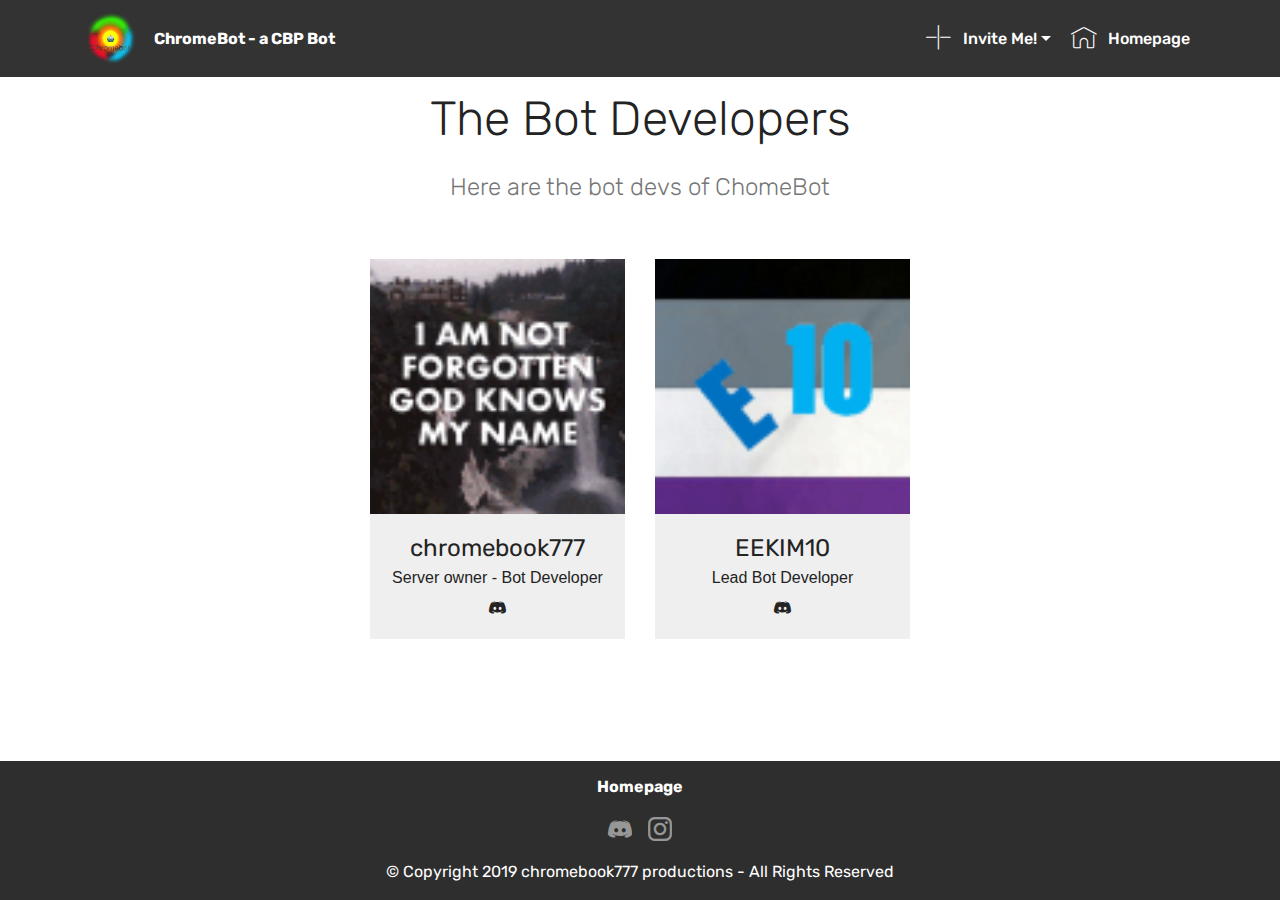
==== credit.html @ 37ec5d0e "create github pages" ====
<!DOCTYPE html>
<html  >
<head>
  <!-- Site made with Mobirise Website Builder v4.10.7, https://mobirise.com -->
  <meta charset="UTF-8">
  <meta http-equiv="X-UA-Compatible" content="IE=edge">
  <meta name="generator" content="Mobirise v4.10.7, mobirise.com">
  <meta name="viewport" content="width=device-width, initial-scale=1, minimum-scale=1">
  <link rel="shortcut icon" href="assets/images/51716556-88x88.png" type="image/x-icon">
  <meta name="description" content="">
  
  <title>ChromeBot - Credit</title>
  <link rel="stylesheet" href="assets/web/assets/mobirise-icons/mobirise-icons.css">
  <link rel="stylesheet" href="assets/tether/tether.min.css">
  <link rel="stylesheet" href="assets/bootstrap/css/bootstrap.min.css">
  <link rel="stylesheet" href="assets/bootstrap/css/bootstrap-grid.min.css">
  <link rel="stylesheet" href="assets/bootstrap/css/bootstrap-reboot.min.css">
  <link rel="stylesheet" href="assets/dropdown/css/style.css">
  <link rel="stylesheet" href="assets/socicon/css/styles.css">
  <link rel="stylesheet" href="assets/theme/css/style.css">
  <link rel="stylesheet" href="assets/mobirise/css/mbr-additional.css" type="text/css">
  
  
  
</head>
<body>
  <section class="menu cid-rBH4GKZW5c" once="menu" id="menu1-5">

    

    <nav class="navbar navbar-expand beta-menu navbar-dropdown align-items-center navbar-fixed-top navbar-toggleable-sm">
        <button class="navbar-toggler navbar-toggler-right" type="button" data-toggle="collapse" data-target="#navbarSupportedContent" aria-controls="navbarSupportedContent" aria-expanded="false" aria-label="Toggle navigation">
            <div class="hamburger">
                <span></span>
                <span></span>
                <span></span>
                <span></span>
            </div>
        </button>
        <div class="menu-logo">
            <div class="navbar-brand">
                <span class="navbar-logo">
                    <a href="https://mobirise.co">
                         <img src="assets/images/51716556-88x88.png" alt="Mobirise" title="" style="height: 3.8rem;">
                    </a>
                </span>
                <span class="navbar-caption-wrap"><a class="navbar-caption text-white display-4" href="https://discordapp.com/invite/77NM8VQ">ChromeBot - a CBP Bot</a></span>
            </div>
        </div>
        <div class="collapse navbar-collapse" id="navbarSupportedContent">
            <ul class="navbar-nav nav-dropdown nav-right" data-app-modern-menu="true"><li class="nav-item dropdown"><a class="nav-link link text-primary dropdown-toggle display-4" href="http://discord.gg/77NM8VQ" aria-expanded="false" data-toggle="dropdown-submenu" target="_blank"><span class="mbri-plus mbr-iconfont mbr-iconfont-btn"></span>
                        
                        Invite Me!</a><div class="dropdown-menu"><a class="text-primary dropdown-item display-4" href="https://discordapp.com/oauth2/authorize?client_id=499262934715727872&scope=bot&permissions=0" aria-expanded="false" target="_blank"><span class="mbri-cloud mbr-iconfont mbr-iconfont-btn"></span>No Permissions</a><a class="text-primary dropdown-item display-4" href="https://discordapp.com/oauth2/authorize?client_id=499262934715727872&scope=bot&permissions=355425" aria-expanded="false" target="_blank"><span class="mbri-sun mbr-iconfont mbr-iconfont-btn"></span>Minimum Permissions</a><a class="text-primary dropdown-item display-4" href="https://discordapp.com/oauth2/authorize?client_id=499262934715727872&scope=bot&permissions=268791015" aria-expanded="false" target="_blank"><span class="mbri-sun2 mbr-iconfont mbr-iconfont-btn"></span>Recommended Permissions</a><a class="text-primary dropdown-item display-4" href="https://discordapp.com/oauth2/authorize?client_id=499262934715727872&scope=bot&permissions=8" aria-expanded="false" target="_blank"><span class="mbri-speed mbr-iconfont mbr-iconfont-btn"></span>All Permissions</a></div></li><li class="nav-item">
                    <a class="nav-link link text-primary display-4" href="https://chromebot.cf"><span class="mbri-home mbr-iconfont mbr-iconfont-btn"></span>
                        
                        Homepage<br></a>
                </li></ul>
            
        </div>
    </nav>
</section>

<section class="engine"><a href="https://mobirise.info/n">simple website templates</a></section><section class="team1 cid-rBHfVRsNCw" id="team1-7">
    
    
    
    <div class="container align-center">
        <h2 class="pb-3 mbr-fonts-style mbr-section-title display-2">The Bot Developers</h2>
        <h3 class="pb-5 mbr-section-subtitle mbr-fonts-style mbr-light display-5">Here are the bot devs of ChomeBot</h3>
        <div class="row media-row">
            
        <div class="team-item col-lg-3 col-md-6">
                <div class="item-image">
                    <img src="assets/images/a-da2fd504b229898c558dd740b1938912.gif" alt="" title="">
                </div>
                <div class="item-caption py-3">
                    <div class="item-name px-2">
                        <p class="mbr-fonts-style display-5">
                           chromebook777</p>
                    </div>
                    <div class="item-role px-2">
                        <p>Server owner - Bot Developer</p>
                    </div>
                    <div class="item-social pt-2">
                        <a href="https://discordapp.com/invite/77NM8VQ" target="_blank">
                            <span class="p-1 mbr-iconfont mbr-iconfont-social socicon-discord socicon"></span>
                        </a>
                        <a href="https://www.facebook.com/pages/Mobirise/1616226671953247" target="_blank">
                            
                        </a>
                        <a href="https://plus.google.com/u/0/+Mobirise" target="_blank">
                            
                        </a>
                        <a href="https://www.linkedin.com/in/mobirise" target="_blank">
                            
                        </a>
                        <a href="https://www.instagram.com/mobirise/" target="_blank">
                            
                        </a>
                        <a href="https://www.youtube.com/channel/UCt_tncVAetpK5JeM8L-8jyw" target="_blank">    
                            
                        </a>
                    </div>
                </div>
            </div><div class="team-item col-lg-3 col-md-6">
                <div class="item-image">
                    <img src="assets/images/4fb97dc0fd330fc0ad392ad837e0ea1c-89x89.png" alt="" title="">
                </div>
                <div class="item-caption py-3">
                    <div class="item-name px-2">
                        <p class="mbr-fonts-style display-5">
                           EEKIM10</p>
                    </div>
                    <div class="item-role px-2">
                        <p>Lead Bot Developer</p>
                    </div>
                    <div class="item-social pt-2">
                        <a href="https://twitter.com/mobirise" target="_blank">
                            <span class="p-1 mbr-iconfont mbr-iconfont-social socicon-discord socicon"></span>
                        </a>
                        <a href="https://www.facebook.com/pages/Mobirise/1616226671953247" target="_blank">
                            
                        </a>
                        <a href="https://plus.google.com/u/0/+Mobirise" target="_blank">
                            
                        </a>
                        <a href="https://www.linkedin.com/in/mobirise" target="_blank">
                            
                        </a>
                        <a href="https://www.instagram.com/mobirise/" target="_blank">
                            
                        </a>
                        <a href="https://www.youtube.com/channel/UCt_tncVAetpK5JeM8L-8jyw" target="_blank">    
                            
                        </a>
                    </div>
                </div>
            </div></div>    
    </div>
</section>

<section once="footers" class="cid-rBHfzXSukX mbr-reveal" id="footer7-6">

    

    

    <div class="container">
        <div class="media-container-row align-center mbr-white">
            <div class="row row-links">
                <ul class="foot-menu">
                    
                    
                    
                    
                    
                <li class="foot-menu-item mbr-fonts-style display-7"><strong>Homepage</strong><strong><br></strong></li></ul>
            </div>
            <div class="row social-row">
                <div class="social-list align-right pb-2">
                    
                    
                    
                    
                    
                    
                <div class="soc-item">
                        <a href="https://twitter.com/mobirise" target="_blank">
                            <span class="mbr-iconfont mbr-iconfont-social socicon-discord socicon"></span>
                        </a>
                    </div><div class="soc-item">
                        <a href="https://twitter.com/mobirise" target="_blank">
                            <span class="mbr-iconfont mbr-iconfont-social socicon-instagram socicon"></span>
                        </a>
                    </div></div>
            </div>
            <div class="row row-copirayt">
                <p class="mbr-text mb-0 mbr-fonts-style mbr-white align-center display-7">
                    © Copyright 2019 chromebook777 productions - All Rights Reserved
                </p>
            </div>
        </div>
    </div>
</section>


  <script src="assets/web/assets/jquery/jquery.min.js"></script>
  <script src="assets/popper/popper.min.js"></script>
  <script src="assets/tether/tether.min.js"></script>
  <script src="assets/bootstrap/js/bootstrap.min.js"></script>
  <script src="assets/smoothscroll/smooth-scroll.js"></script>
  <script src="assets/dropdown/js/nav-dropdown.js"></script>
  <script src="assets/dropdown/js/navbar-dropdown.js"></script>
  <script src="assets/touchswipe/jquery.touch-swipe.min.js"></script>
  <script src="assets/theme/js/script.js"></script>
  
  
</body>
</html>
---- assets/web/assets/mobirise-icons/mobirise-icons.css ----
@font-face {
  font-family: 'MobiriseIcons';
  src:  url('mobirise-icons.eot?spat4u');
  src:  url('mobirise-icons.eot?spat4u#iefix') format('embedded-opentype'),
    url('mobirise-icons.ttf?spat4u') format('truetype'),
    url('mobirise-icons.woff?spat4u') format('woff'),
    url('mobirise-icons.svg?spat4u#MobiriseIcons') format('svg');
  font-weight: normal;
  font-style: normal;
}

[class^="mbri-"], [class*=" mbri-"] {
  /* use !important to prevent issues with browser extensions that change fonts */
  font-family: MobiriseIcons !important;
  speak: none;
  font-style: normal;
  font-weight: normal;
  font-variant: normal;
  text-transform: none;
  line-height: 1;

  /* Better Font Rendering =========== */
  -webkit-font-smoothing: antialiased;
  -moz-osx-font-smoothing: grayscale;
}

.mbri-add-submenu:before {
  content: "\e900";
}
.mbri-alert:before {
  content: "\e901";
}
.mbri-align-center:before {
  content: "\e902";
}
.mbri-align-justify:before {
  content: "\e903";
}
.mbri-align-left:before {
  content: "\e904";
}
.mbri-align-right:before {
  content: "\e905";
}
.mbri-android:before {
  content: "\e906";
}
.mbri-apple:before {
  content: "\e907";
}
.mbri-arrow-down:before {
  content: "\e908";
}
.mbri-arrow-next:before {
  content: "\e909";
}
.mbri-arrow-prev:before {
  content: "\e90a";
}
.mbri-arrow-up:before {
  content: "\e90b";
}
.mbri-bold:before {
  content: "\e90c";
}
.mbri-bookmark:before {
  content: "\e90d";
}
.mbri-bootstrap:before {
  content: "\e90e";
}
.mbri-briefcase:before {
  content: "\e90f";
}
.mbri-browse:before {
  content: "\e910";
}
.mbri-bulleted-list:before {
  content: "\e911";
}
.mbri-calendar:before {
  content: "\e912";
}
.mbri-camera:before {
  content: "\e913";
}
.mbri-cart-add:before {
  content: "\e914";
}
.mbri-cart-full:before {
  content: "\e915";
}
.mbri-cash:before {
  content: "\e916";
}
.mbri-change-style:before {
  content: "\e917";
}
.mbri-chat:before {
  content: "\e918";
}
.mbri-clock:before {
  content: "\e919";
}
.mbri-close:before {
  content: "\e91a";
}
.mbri-cloud:before {
  content: "\e91b";
}
.mbri-code:before {
  content: "\e91c";
}
.mbri-contact-form:before {
  content: "\e91d";
}
.mbri-credit-card:before {
  content: "\e91e";
}
.mbri-cursor-click:before {
  content: "\e91f";
}
.mbri-cust-feedback:before {
  content: "\e920";
}
.mbri-database:before {
  content: "\e921";
}
.mbri-delivery:before {
  content: "\e922";
}
.mbri-desktop:before {
  content: "\e923";
}
.mbri-devices:before {
  content: "\e924";
}
.mbri-down:before {
  content: "\e925";
}
.mbri-download:before {
  content: "\e989";
}
.mbri-drag-n-drop:before {
  content: "\e927";
}
.mbri-drag-n-drop2:before {
  content: "\e928";
}
.mbri-edit:before {
  content: "\e929";
}
.mbri-edit2:before {
  content: "\e92a";
}
.mbri-error:before {
  content: "\e92b";
}
.mbri-extension:before {
  content: "\e92c";
}
.mbri-features:before {
  content: "\e92d";
}
.mbri-file:before {
  content: "\e92e";
}
.mbri-flag:before {
  content: "\e92f";
}
.mbri-folder:before {
  content: "\e930";
}
.mbri-gift:before {
  content: "\e931";
}
.mbri-github:before {
  content: "\e932";
}
.mbri-globe:before {
  content: "\e933";
}
.mbri-globe-2:before {
  content: "\e934";
}
.mbri-growing-chart:before {
  content: "\e935";
}
.mbri-hearth:before {
  content: "\e936";
}
.mbri-help:before {
  content: "\e937";
}
.mbri-home:before {
  content: "\e938";
}
.mbri-hot-cup:before {
  content: "\e939";
}
.mbri-idea:before {
  content: "\e93a";
}
.mbri-image-gallery:before {
  content: "\e93b";
}
.mbri-image-slider:before {
  content: "\e93c";
}
.mbri-info:before {
  content: "\e93d";
}
.mbri-italic:before {
  content: "\e93e";
}
.mbri-key:before {
  content: "\e93f";
}
.mbri-laptop:before {
  content: "\e940";
}
.mbri-layers:before {
  content: "\e941";
}
.mbri-left-right:before {
  content: "\e942";
}
.mbri-left:before {
  content: "\e943";
}
.mbri-letter:before {
  content: "\e944";
}
.mbri-like:before {
  content: "\e945";
}
.mbri-link:before {
  content: "\e946";
}
.mbri-lock:before {
  content: "\e947";
}
.mbri-login:before {
  content: "\e948";
}
.mbri-logout:before {
  content: "\e949";
}
.mbri-magic-stick:before {
  content: "\e94a";
}
.mbri-map-pin:before {
  content: "\e94b";
}
.mbri-menu:before {
  content: "\e94c";
}
.mbri-mobile:before {
  content: "\e94d";
}
.mbri-mobile2:before {
  content: "\e94e";
}
.mbri-mobirise:before {
  content: "\e94f";
}
.mbri-more-horizontal:before {
  content: "\e950";
}
.mbri-more-vertical:before {
  content: "\e951";
}
.mbri-music:before {
  content: "\e952";
}
.mbri-new-file:before {
  content: "\e953";
}
.mbri-numbered-list:before {
  content: "\e954";
}
.mbri-opened-folder:before {
  content: "\e955";
}
.mbri-pages:before {
  content: "\e956";
}
.mbri-paper-plane:before {
  content: "\e957";
}
.mbri-paperclip:before {
  content: "\e958";
}
.mbri-photo:before {
  content: "\e959";
}
.mbri-photos:before {
  content: "\e95a";
}
.mbri-pin:before {
  content: "\e95b";
}
.mbri-play:before {
  content: "\e95c";
}
.mbri-plus:before {
  content: "\e95d";
}
.mbri-preview:before {
  content: "\e95e";
}
.mbri-print:before {
  content: "\e95f";
}
.mbri-protect:before {
  content: "\e960";
}
.mbri-question:before {
  content: "\e961";
}
.mbri-quote-left:before {
  content: "\e962";
}
.mbri-quote-right:before {
  content: "\e963";
}
.mbri-refresh:before {
  content: "\e964";
}
.mbri-responsive:before {
  content: "\e965";
}
.mbri-right:before {
  content: "\e966";
}
.mbri-rocket:before {
  content: "\e967";
}
.mbri-sad-face:before {
  content: "\e968";
}
.mbri-sale:before {
  content: "\e969";
}
.mbri-save:before {
  content: "\e96a";
}
.mbri-search:before {
  content: "\e96b";
}
.mbri-setting:before {
  content: "\e96c";
}
.mbri-setting2:before {
  content: "\e96d";
}
.mbri-setting3:before {
  content: "\e96e";
}
.mbri-share:before {
  content: "\e96f";
}
.mbri-shopping-bag:before {
  content: "\e970";
}
.mbri-shopping-basket:before {
  content: "\e971";
}
.mbri-shopping-cart:before {
  content: "\e972";
}
.mbri-sites:before {
  content: "\e973";
}
.mbri-smile-face:before {
  content: "\e974";
}
.mbri-speed:before {
  content: "\e975";
}
.mbri-star:before {
  content: "\e976";
}
.mbri-success:before {
  content: "\e977";
}
.mbri-sun:before {
  content: "\e978";
}
.mbri-sun2:before {
  content: "\e979";
}
.mbri-tablet:before {
  content: "\e97a";
}
.mbri-tablet-vertical:before {
  content: "\e97b";
}
.mbri-target:before {
  content: "\e97c";
}
.mbri-timer:before {
  content: "\e97d";
}
.mbri-to-ftp:before {
  content: "\e97e";
}
.mbri-to-local-drive:before {
  content: "\e97f";
}
.mbri-touch-swipe:before {
  content: "\e980";
}
.mbri-touch:before {
  content: "\e981";
}
.mbri-trash:before {
  content: "\e982";
}
.mbri-underline:before {
  content: "\e983";
}
.mbri-unlink:before {
  content: "\e984";
}
.mbri-unlock:before {
  content: "\e985";
}
.mbri-up-down:before {
  content: "\e986";
}
.mbri-up:before {
  content: "\e987";
}
.mbri-update:before {
  content: "\e988";
}
.mbri-upload:before {
 content: "\e926"; 
}
.mbri-user:before {
  content: "\e98a";
}
.mbri-user2:before {
  content: "\e98b";
}
.mbri-users:before {
  content: "\e98c";
}
.mbri-video:before {
  content: "\e98d";
}
.mbri-video-play:before {
  content: "\e98e";
}
.mbri-watch:before {
  content: "\e98f";
}
.mbri-website-theme:before {
  content: "\e990";
}
.mbri-wifi:before {
  content: "\e991";
}
.mbri-windows:before {
  content: "\e992";
}
.mbri-zoom-out:before {
  content: "\e993";
}
.mbri-redo:before {
  content: "\e994";
}
.mbri-undo:before {
  content: "\e995";
}
---- assets/dropdown/css/style.css ----
.navbar-dropdown {
  left: 0;
  padding: 0;
  position: absolute;
  right: 0;
  top: 0;
  transition: all 0.45s ease;
  z-index: 1030;
  background: #282828; }
  .navbar-dropdown .navbar-logo {
    margin-right: 0.8rem;
    transition: margin 0.3s ease-in-out;
    vertical-align: middle; }
    .navbar-dropdown .navbar-logo img {
      height: 3.125rem;
      transition: all 0.3s ease-in-out; }
    .navbar-dropdown .navbar-logo.mbr-iconfont {
      font-size: 3.125rem;
      line-height: 3.125rem; }
  .navbar-dropdown .navbar-caption {
    font-weight: 700;
    white-space: normal;
    vertical-align: -4px;
    line-height: 3.125rem !important; }
    .navbar-dropdown .navbar-caption, .navbar-dropdown .navbar-caption:hover {
      color: inherit;
      text-decoration: none; }
  .navbar-dropdown .mbr-iconfont + .navbar-caption {
    vertical-align: -1px; }
  .navbar-dropdown.navbar-fixed-top {
    position: fixed; }
  .navbar-dropdown .navbar-brand span {
    vertical-align: -4px; }
  .navbar-dropdown.bg-color.transparent {
    background: none; }
  .navbar-dropdown.navbar-short .navbar-brand {
    padding: 0.625rem 0; }
    .navbar-dropdown.navbar-short .navbar-brand span {
      vertical-align: -1px; }
  .navbar-dropdown.navbar-short .navbar-caption {
    line-height: 2.375rem !important;
    vertical-align: -2px; }
  .navbar-dropdown.navbar-short .navbar-logo {
    margin-right: 0.5rem; }
    .navbar-dropdown.navbar-short .navbar-logo img {
      height: 2.375rem; }
    .navbar-dropdown.navbar-short .navbar-logo.mbr-iconfont {
      font-size: 2.375rem;
      line-height: 2.375rem; }
  .navbar-dropdown.navbar-short .mbr-table-cell {
    height: 3.625rem; }
  .navbar-dropdown .navbar-close {
    left: 0.6875rem;
    position: fixed;
    top: 0.75rem;
    z-index: 1000; }
  .navbar-dropdown .hamburger-icon {
    content: "";
    display: inline-block;
    vertical-align: middle;
    width: 16px;
    -webkit-box-shadow: 0 -6px 0 1px #282828,0 0 0 1px #282828,0 6px 0 1px #282828;
    -moz-box-shadow: 0 -6px 0 1px #282828,0 0 0 1px #282828,0 6px 0 1px #282828;
    box-shadow: 0 -6px 0 1px #282828,0 0 0 1px #282828,0 6px 0 1px #282828; }

.dropdown-menu .dropdown-toggle[data-toggle="dropdown-submenu"]::after {
  border-bottom: 0.35em solid transparent;
  border-left: 0.35em solid;
  border-right: 0;
  border-top: 0.35em solid transparent;
  margin-left: 0.3rem; }

.dropdown-menu .dropdown-item:focus {
  outline: 0; }

.nav-dropdown {
  font-size: 0.75rem;
  font-weight: 500;
  height: auto !important; }
  .nav-dropdown .nav-btn {
    padding-left: 1rem; }
  .nav-dropdown .link {
    margin: .667em 1.667em;
    font-weight: 500;
    padding: 0;
    transition: color .2s ease-in-out; }
    .nav-dropdown .link.dropdown-toggle {
      margin-right: 2.583em; }
      .nav-dropdown .link.dropdown-toggle::after {
        margin-left: .25rem;
        border-top: 0.35em solid;
        border-right: 0.35em solid transparent;
        border-left: 0.35em solid transparent;
        border-bottom: 0; }
      .nav-dropdown .link.dropdown-toggle[aria-expanded="true"] {
        margin: 0;
        padding: 0.667em 3.263em  0.667em 1.667em; }
  .nav-dropdown .link::after,
  .nav-dropdown .dropdown-item::after {
    color: inherit; }
  .nav-dropdown .btn {
    font-size: 0.75rem;
    font-weight: 700;
    letter-spacing: 0;
    margin-bottom: 0;
    padding-left: 1.25rem;
    padding-right: 1.25rem; }
  .nav-dropdown .dropdown-menu {
    border-radius: 0;
    border: 0;
    left: 0;
    margin: 0;
    padding-bottom: 1.25rem;
    padding-top: 1.25rem;
    position: relative; }
  .nav-dropdown .dropdown-submenu {
    margin-left: 0.125rem;
    top: 0; }
  .nav-dropdown .dropdown-item {
    font-weight: 500;
    line-height: 2;
    padding: 0.3846em 4.615em 0.3846em 1.5385em;
    position: relative;
    transition: color .2s ease-in-out, background-color .2s ease-in-out; }
    .nav-dropdown .dropdown-item::after {
      margin-top: -0.3077em;
      position: absolute;
      right: 1.1538em;
      top: 50%; }
    .nav-dropdown .dropdown-item:focus, .nav-dropdown .dropdown-item:hover {
      background: none; }

@media (max-width: 767px) {
  .nav-dropdown.navbar-toggleable-sm {
    bottom: 0;
    display: none;
    left: 0;
    overflow-x: hidden;
    position: fixed;
    top: 0;
    transform: translateX(-100%);
    -ms-transform: translateX(-100%);
    -webkit-transform: translateX(-100%);
    width: 18.75rem;
    z-index: 999; } }
.nav-dropdown.navbar-toggleable-xl {
  bottom: 0;
  display: none;
  left: 0;
  overflow-x: hidden;
  position: fixed;
  top: 0;
  transform: translateX(-100%);
  -ms-transform: translateX(-100%);
  -webkit-transform: translateX(-100%);
  width: 18.75rem;
  z-index: 999; }

.nav-dropdown-sm {
  display: block !important;
  overflow-x: hidden;
  overflow: auto;
  padding-top: 3.875rem; }
  .nav-dropdown-sm::after {
    content: "";
    display: block;
    height: 3rem;
    width: 100%; }
  .nav-dropdown-sm.collapse.in ~ .navbar-close {
    display: block !important; }
  .nav-dropdown-sm.collapsing, .nav-dropdown-sm.collapse.in {
    transform: translateX(0);
    -ms-transform: translateX(0);
    -webkit-transform: translateX(0);
    transition: all 0.25s ease-out;
    -webkit-transition: all 0.25s ease-out;
    background: #282828; }
  .nav-dropdown-sm.collapsing[aria-expanded="false"] {
    transform: translateX(-100%);
    -ms-transform: translateX(-100%);
    -webkit-transform: translateX(-100%); }
  .nav-dropdown-sm .nav-item {
    display: block;
    margin-left: 0 !important;
    padding-left: 0; }
  .nav-dropdown-sm .link,
  .nav-dropdown-sm .dropdown-item {
    border-top: 1px dotted rgba(255, 255, 255, 0.1);
    font-size: 0.8125rem;
    line-height: 1.6;
    margin: 0 !important;
    padding: 0.875rem 2.4rem 0.875rem 1.5625rem !important;
    position: relative;
    white-space: normal; }
    .nav-dropdown-sm .link:focus, .nav-dropdown-sm .link:hover,
    .nav-dropdown-sm .dropdown-item:focus,
    .nav-dropdown-sm .dropdown-item:hover {
      background: rgba(0, 0, 0, 0.2) !important;
      color: #c0a375; }
  .nav-dropdown-sm .nav-btn {
    position: relative;
    padding: 1.5625rem 1.5625rem 0 1.5625rem; }
    .nav-dropdown-sm .nav-btn::before {
      border-top: 1px dotted rgba(255, 255, 255, 0.1);
      content: "";
      left: 0;
      position: absolute;
      top: 0;
      width: 100%; }
    .nav-dropdown-sm .nav-btn + .nav-btn {
      padding-top: 0.625rem; }
      .nav-dropdown-sm .nav-btn + .nav-btn::before {
        display: none; }
  .nav-dropdown-sm .btn {
    padding: 0.625rem 0; }
  .nav-dropdown-sm .dropdown-toggle[data-toggle="dropdown-submenu"]::after {
    margin-left: .25rem;
    border-top: 0.35em solid;
    border-right: 0.35em solid transparent;
    border-left: 0.35em solid transparent;
    border-bottom: 0; }
  .nav-dropdown-sm .dropdown-toggle[data-toggle="dropdown-submenu"][aria-expanded="true"]::after {
    border-top: 0;
    border-right: 0.35em solid transparent;
    border-left: 0.35em solid transparent;
    border-bottom: 0.35em solid; }
  .nav-dropdown-sm .dropdown-menu {
    margin: 0;
    padding: 0;
    position: relative;
    top: 0;
    left: 0;
    width: 100%;
    border: 0;
    float: none;
    border-radius: 0;
    background: none; }
  .nav-dropdown-sm .dropdown-submenu {
    left: 100%;
    margin-left: 0.125rem;
    margin-top: -1.25rem;
    top: 0; }

.navbar-toggleable-sm .nav-dropdown .dropdown-menu {
  position: absolute; }

.navbar-toggleable-sm .nav-dropdown .dropdown-submenu {
  left: 100%;
  margin-left: 0.125rem;
  margin-top: -1.25rem;
  top: 0; }

.navbar-toggleable-sm.opened .nav-dropdown .dropdown-menu {
  position: relative; }

.navbar-toggleable-sm.opened .nav-dropdown .dropdown-submenu {
  left: 0;
  margin-left: 00rem;
  margin-top: 0rem;
  top: 0; }

.is-builder .nav-dropdown.collapsing {
  transition: none !important; }

/*# sourceMappingURL=style.css.map */
---- assets/socicon/css/styles.css ----
@charset "UTF-8";

@font-face {
  font-family: "socicon";
  src:url("../fonts/socicon.eot");
  src:url("../fonts/socicon.eot?#iefix") format("embedded-opentype"),
    url("../fonts/socicon.woff") format("woff"),
    url("../fonts/socicon.ttf") format("truetype"),
    url("../fonts/socicon.svg#socicon") format("svg");
  font-weight: normal;
  font-style: normal;

}

[data-icon]:before {
  font-family: "socicon" !important;
  content: attr(data-icon);
  font-style: normal !important;
  font-weight: normal !important;
  font-variant: normal !important;
  text-transform: none !important;
  speak: none;
  line-height: 1;
  -webkit-font-smoothing: antialiased;
  -moz-osx-font-smoothing: grayscale;
}

[class^="socicon-"]:before,
[class*=" socicon-"]:before {
  font-family: "socicon" !important;
  font-style: normal !important;
  font-weight: normal !important;
  font-variant: normal !important;
  text-transform: none !important;
  speak: none;
  line-height: 1;
  -webkit-font-smoothing: antialiased;
  -moz-osx-font-smoothing: grayscale;
}

.socicon-modelmayhem:before {
  content: "\e000";
}
.socicon-mixcloud:before {
  content: "\e001";
}
.socicon-drupal:before {
  content: "\e002";
}
.socicon-swarm:before {
  content: "\e003";
}
.socicon-istock:before {
  content: "\e004";
}
.socicon-yammer:before {
  content: "\e005";
}
.socicon-ello:before {
  content: "\e006";
}
.socicon-stackoverflow:before {
  content: "\e007";
}
.socicon-persona:before {
  content: "\e008";
}
.socicon-triplej:before {
  content: "\e009";
}
.socicon-houzz:before {
  content: "\e00a";
}
.socicon-rss:before {
  content: "\e00b";
}
.socicon-paypal:before {
  content: "\e00c";
}
.socicon-odnoklassniki:before {
  content: "\e00d";
}
.socicon-airbnb:before {
  content: "\e00e";
}
.socicon-periscope:before {
  content: "\e00f";
}
.socicon-outlook:before {
  content: "\e010";
}
.socicon-coderwall:before {
  content: "\e011";
}
.socicon-tripadvisor:before {
  content: "\e012";
}
.socicon-appnet:before {
  content: "\e013";
}
.socicon-goodreads:before {
  content: "\e014";
}
.socicon-tripit:before {
  content: "\e015";
}
.socicon-lanyrd:before {
  content: "\e016";
}
.socicon-slideshare:before {
  content: "\e017";
}
.socicon-buffer:before {
  content: "\e018";
}
.socicon-disqus:before {
  content: "\e019";
}
.socicon-vkontakte:before {
  content: "\e01a";
}
.socicon-whatsapp:before {
  content: "\e01b";
}
.socicon-patreon:before {
  content: "\e01c";
}
.socicon-storehouse:before {
  content: "\e01d";
}
.socicon-pocket:before {
  content: "\e01e";
}
.socicon-mail:before {
  content: "\e01f";
}
.socicon-blogger:before {
  content: "\e020";
}
.socicon-technorati:before {
  content: "\e021";
}
.socicon-reddit:before {
  content: "\e022";
}
.socicon-dribbble:before {
  content: "\e023";
}
.socicon-stumbleupon:before {
  content: "\e024";
}
.socicon-digg:before {
  content: "\e025";
}
.socicon-envato:before {
  content: "\e026";
}
.socicon-behance:before {
  content: "\e027";
}
.socicon-delicious:before {
  content: "\e028";
}
.socicon-deviantart:before {
  content: "\e029";
}
.socicon-forrst:before {
  content: "\e02a";
}
.socicon-play:before {
  content: "\e02b";
}
.socicon-zerply:before {
  content: "\e02c";
}
.socicon-wikipedia:before {
  content: "\e02d";
}
.socicon-apple:before {
  content: "\e02e";
}
.socicon-flattr:before {
  content: "\e02f";
}
.socicon-github:before {
  content: "\e030";
}
.socicon-renren:before {
  content: "\e031";
}
.socicon-friendfeed:before {
  content: "\e032";
}
.socicon-newsvine:before {
  content: "\e033";
}
.socicon-identica:before {
  content: "\e034";
}
.socicon-bebo:before {
  content: "\e035";
}
.socicon-zynga:before {
  content: "\e036";
}
.socicon-steam:before {
  content: "\e037";
}
.socicon-xbox:before {
  content: "\e038";
}
.socicon-windows:before {
  content: "\e039";
}
.socicon-qq:before {
  content: "\e03a";
}
.socicon-douban:before {
  content: "\e03b";
}
.socicon-meetup:before {
  content: "\e03c";
}
.socicon-playstation:before {
  content: "\e03d";
}
.socicon-android:before {
  content: "\e03e";
}
.socicon-snapchat:before {
  content: "\e03f";
}
.socicon-twitter:before {
  content: "\e040";
}
.socicon-facebook:before {
  content: "\e041";
}
.socicon-googleplus:before {
  content: "\e042";
}
.socicon-pinterest:before {
  content: "\e043";
}
.socicon-foursquare:before {
  content: "\e044";
}
.socicon-yahoo:before {
  content: "\e045";
}
.socicon-skype:before {
  content: "\e046";
}
.socicon-yelp:before {
  content: "\e047";
}
.socicon-feedburner:before {
  content: "\e048";
}
.socicon-linkedin:before {
  content: "\e049";
}
.socicon-viadeo:before {
  content: "\e04a";
}
.socicon-xing:before {
  content: "\e04b";
}
.socicon-myspace:before {
  content: "\e04c";
}
.socicon-soundcloud:before {
  content: "\e04d";
}
.socicon-spotify:before {
  content: "\e04e";
}
.socicon-grooveshark:before {
  content: "\e04f";
}
.socicon-lastfm:before {
  content: "\e050";
}
.socicon-youtube:before {
  content: "\e051";
}
.socicon-vimeo:before {
  content: "\e052";
}
.socicon-dailymotion:before {
  content: "\e053";
}
.socicon-vine:before {
  content: "\e054";
}
.socicon-flickr:before {
  content: "\e055";
}
.socicon-500px:before {
  content: "\e056";
}
.socicon-wordpress:before {
  content: "\e058";
}
.socicon-tumblr:before {
  content: "\e059";
}
.socicon-twitch:before {
  content: "\e05a";
}
.socicon-8tracks:before {
  content: "\e05b";
}
.socicon-amazon:before {
  content: "\e05c";
}
.socicon-icq:before {
  content: "\e05d";
}
.socicon-smugmug:before {
  content: "\e05e";
}
.socicon-ravelry:before {
  content: "\e05f";
}
.socicon-weibo:before {
  content: "\e060";
}
.socicon-baidu:before {
  content: "\e061";
}
.socicon-angellist:before {
  content: "\e062";
}
.socicon-ebay:before {
  content: "\e063";
}
.socicon-imdb:before {
  content: "\e064";
}
.socicon-stayfriends:before {
  content: "\e065";
}
.socicon-residentadvisor:before {
  content: "\e066";
}
.socicon-google:before {
  content: "\e067";
}
.socicon-yandex:before {
  content: "\e068";
}
.socicon-sharethis:before {
  content: "\e069";
}
.socicon-bandcamp:before {
  content: "\e06a";
}
.socicon-itunes:before {
  content: "\e06b";
}
.socicon-deezer:before {
  content: "\e06c";
}
.socicon-telegram:before {
  content: "\e06e";
}
.socicon-openid:before {
  content: "\e06f";
}
.socicon-amplement:before {
  content: "\e070";
}
.socicon-viber:before {
  content: "\e071";
}
.socicon-zomato:before {
  content: "\e072";
}
.socicon-draugiem:before {
  content: "\e074";
}
.socicon-endomodo:before {
  content: "\e075";
}
.socicon-filmweb:before {
  content: "\e076";
}
.socicon-stackexchange:before {
  content: "\e077";
}
.socicon-wykop:before {
  content: "\e078";
}
.socicon-teamspeak:before {
  content: "\e079";
}
.socicon-teamviewer:before {
  content: "\e07a";
}
.socicon-ventrilo:before {
  content: "\e07b";
}
.socicon-younow:before {
  content: "\e07c";
}
.socicon-raidcall:before {
  content: "\e07d";
}
.socicon-mumble:before {
  content: "\e07e";
}
.socicon-medium:before {
  content: "\e06d";
}
.socicon-bebee:before {
  content: "\e07f";
}
.socicon-hitbox:before {
  content: "\e080";
}
.socicon-reverbnation:before {
  content: "\e081";
}
.socicon-formulr:before {
  content: "\e082";
}
.socicon-instagram:before {
  content: "\e057";
}
.socicon-battlenet:before {
  content: "\e083";
}
.socicon-chrome:before {
  content: "\e084";
}
.socicon-discord:before {
  content: "\e086";
}
.socicon-issuu:before {
  content: "\e087";
}
.socicon-macos:before {
  content: "\e088";
}
.socicon-firefox:before {
  content: "\e089";
}
.socicon-opera:before {
  content: "\e08d";
}
.socicon-keybase:before {
  content: "\e090";
}
.socicon-alliance:before {
  content: "\e091";
}
.socicon-livejournal:before {
  content: "\e092";
}
.socicon-googlephotos:before {
  content: "\e093";
}
.socicon-horde:before {
  content: "\e094";
}
.socicon-etsy:before {
  content: "\e095";
}
.socicon-zapier:before {
  content: "\e096";
}
.socicon-google-scholar:before {
  content: "\e097";
}
.socicon-researchgate:before {
  content: "\e098";
}
.socicon-wechat:before {
  content: "\e099";
}
.socicon-strava:before {
  content: "\e09a";
}
.socicon-line:before {
  content: "\e09b";
}
.socicon-lyft:before {
  content: "\e09c";
}
.socicon-uber:before {
  content: "\e09d";
}
.socicon-songkick:before {
  content: "\e09e";
}
.socicon-viewbug:before {
  content: "\e09f";
}
.socicon-googlegroups:before {
  content: "\e0a0";
}
.socicon-quora:before {
  content: "\e073";
}
.socicon-diablo:before {
  content: "\e085";
}
.socicon-blizzard:before {
  content: "\e0a1";
}
.socicon-hearthstone:before {
  content: "\e08b";
}
.socicon-heroes:before {
  content: "\e08a";
}
.socicon-overwatch:before {
  content: "\e08c";
}
.socicon-warcraft:before {
  content: "\e08e";
}
.socicon-starcraft:before {
  content: "\e08f";
}
.socicon-beam:before {
  content: "\e0a2";
}
.socicon-curse:before {
  content: "\e0a3";
}
.socicon-player:before {
  content: "\e0a4";
}
.socicon-streamjar:before {
  content: "\e0a5";
}
.socicon-nintendo:before {
  content: "\e0a6";
}
.socicon-hellocoton:before {
  content: "\e0a7";
}
---- assets/theme/css/style.css ----
/*!
 * Mobirise v4 theme (https://mobirise.com/)
 * Copyright 2017 Mobirise
 */
section {
  background-color: #eeeeee;
}

section,
.container,
.container-fluid {
  position: relative;
  word-wrap: break-word;
}

a.mbr-iconfont:hover {
  text-decoration: none;
}

.article .lead p, .article .lead ul, .article .lead ol, .article .lead pre, .article .lead blockquote {
  margin-bottom: 0;
}

a {
  font-style: normal;
  font-weight: 400;
  cursor: pointer;
}

a, a:hover {
  text-decoration: none;
}

figure {
  margin-bottom: 0;
}

body {
  color: #232323;
}

h1, h2, h3, h4, h5, h6,
.h1, .h2, .h3, .h4, .h5, .h6,
.display-1, .display-2, .display-3, .display-4 {
  line-height: 1;
  word-break: break-word;
  word-wrap: break-word;
}

b, strong {
  font-weight: bold;
}

blockquote {
  padding: 10px 0 10px 20px;
  position: relative;
  border-left: 2px solid;
  border-color: #ff3366;
}

input:-webkit-autofill, input:-webkit-autofill:hover, input:-webkit-autofill:focus, input:-webkit-autofill:active {
  transition-delay: 9999s;
  transition-property: background-color, color;
}

textarea[type="hidden"] {
  display: none;
}

body {
  position: relative;
}

section {
  background-position: 50% 50%;
  background-repeat: no-repeat;
  background-size: cover;
}

section .mbr-background-video,
section .mbr-background-video-preview {
  position: absolute;
  bottom: 0;
  left: 0;
  right: 0;
  top: 0;
}

.hidden {
  visibility: hidden;
}

.mbr-z-index20 {
  z-index: 20;
}

/*! Base colors */
.mbr-white {
  color: #ffffff;
}

.mbr-black {
  color: #000000;
}

.mbr-bg-white {
  background-color: #ffffff;
}

.mbr-bg-black {
  background-color: #000000;
}

/*! Text-aligns */
.align-left {
  text-align: left;
}

.align-center {
  text-align: center;
}

.align-right {
  text-align: right;
}

@media (max-width: 767px) {
  .align-left, .align-center, .align-right, .mbr-section-btn, .mbr-section-title {
    text-align: center;
  }
}

/*! Font-weight  */
.mbr-light {
  font-weight: 300;
}

.mbr-regular {
  font-weight: 400;
}

.mbr-semibold {
  font-weight: 500;
}

.mbr-bold {
  font-weight: 700;
}

/*! Media  */
.media-size-item {
  -webkit-flex: 1 1 auto;
  -moz-flex: 1 1 auto;
  -ms-flex: 1 1 auto;
  -o-flex: 1 1 auto;
  flex: 1 1 auto;
}

.media-content {
  -webkit-flex-basis: 100%;
  flex-basis: 100%;
}

.media-container-row {
  display: -ms-flexbox;
  display: -webkit-flex;
  display: flex;
  -webkit-flex-direction: row;
  -ms-flex-direction: row;
  flex-direction: row;
  -webkit-flex-wrap: wrap;
  -ms-flex-wrap: wrap;
  flex-wrap: wrap;
  -webkit-justify-content: center;
  -ms-flex-pack: center;
  justify-content: center;
  -webkit-align-content: center;
  -ms-flex-line-pack: center;
  align-content: center;
  -webkit-align-items: start;
  -ms-flex-align: start;
  align-items: start;
}

.media-container-row .media-size-item {
  width: 400px;
}

.media-container-column {
  display: -ms-flexbox;
  display: -webkit-flex;
  display: flex;
  -webkit-flex-direction: column;
  -ms-flex-direction: column;
  flex-direction: column;
  -webkit-flex-wrap: wrap;
  -ms-flex-wrap: wrap;
  flex-wrap: wrap;
  -webkit-justify-content: center;
  -ms-flex-pack: center;
  justify-content: center;
  -webkit-align-content: center;
  -ms-flex-line-pack: center;
  align-content: center;
  -webkit-align-items: stretch;
  -ms-flex-align: stretch;
  align-items: stretch;
}

.media-container-column > * {
  width: 100%;
}

@media (min-width: 992px) {
  .media-container-row {
    -webkit-flex-wrap: nowrap;
    -ms-flex-wrap: nowrap;
    flex-wrap: nowrap;
  }
}

figure {
  overflow: hidden;
}

figure[mbr-media-size] {
  transition: width 0.1s;
}

.mbr-figure img, .mbr-figure iframe {
  display: block;
  width: 100%;
}

.card {
  background-color: transparent;
  border: none;
}

.card-box {
  width: 100%;
}

.card-img {
  text-align: center;
  flex-shrink: 0;
  -webkit-flex-shrink: 0;
}

.media {
  max-width: 100%;
  margin: 0 auto;
}

.mbr-figure {
  -ms-flex-item-align: center;
  -ms-grid-row-align: center;
  -webkit-align-self: center;
  align-self: center;
}

.media-container > div {
  max-width: 100%;
}

.mbr-figure img, .card-img img {
  width: 100%;
}

@media (max-width: 991px) {
  .media-size-item {
    width: auto !important;
  }
  .media {
    width: auto;
  }
  .mbr-figure {
    width: 100% !important;
  }
}

/*! Buttons */
.mbr-section-btn {
  margin-left: -.25rem;
  margin-right: -.25rem;
  font-size: 0;
}

nav .mbr-section-btn {
  margin-left: 0rem;
  margin-right: 0rem;
}

/*! Btn icon margin */
.btn .mbr-iconfont, .btn.btn-sm .mbr-iconfont {
  cursor: pointer;
  margin-right: 0.5rem;
}

.btn.btn-md .mbr-iconfont, .btn.btn-md .mbr-iconfont {
  margin-right: 0.8rem;
}

.mbr-regular {
  font-weight: 400;
}

.mbr-semibold {
  font-weight: 500;
}

.mbr-bold {
  font-weight: 700;
}

[type="submit"] {
  -webkit-appearance: none;
}

/*! Full-screen */
.mbr-fullscreen .mbr-overlay {
  min-height: 100vh;
}

.mbr-fullscreen {
  display: flex;
  display: -webkit-flex;
  display: -moz-flex;
  display: -ms-flex;
  display: -o-flex;
  align-items: center;
  -webkit-align-items: center;
  min-height: 100vh;
  padding-top: 3rem;
  padding-bottom: 3rem;
}

/*! Map */
.map {
  height: 25rem;
  position: relative;
}

.map iframe {
  width: 100%;
  height: 100%;
}

/* Form */
.form-asterisk {
  font-family: initial;
  position: absolute;
  top: -2px;
  font-weight: normal;
}

/*! Scroll to top arrow */
.mbr-arrow-up {
  bottom: 25px;
  right: 90px;
  position: fixed;
  text-align: right;
  z-index: 5000;
  color: #ffffff;
  font-size: 32px;
  transform: rotate(180deg);
  -webkit-transform: rotate(180deg);
}

.mbr-arrow-up a {
  background: rgba(0, 0, 0, 0.2);
  border-radius: 3px;
  color: #fff;
  display: inline-block;
  height: 60px;
  width: 60px;
  outline-style: none !important;
  position: relative;
  text-decoration: none;
  transition: all .3s ease-in-out;
  cursor: pointer;
  text-align: center;
}

.mbr-arrow-up a:hover {
  background-color: rgba(0, 0, 0, 0.4);
}

.mbr-arrow-up a i {
  line-height: 60px;
}

.mbr-arrow-up-icon {
  display: block;
  color: #fff;
}

.mbr-arrow-up-icon::before {
  content: "\203a";
  display: inline-block;
  font-family: serif;
  font-size: 32px;
  line-height: 1;
  font-style: normal;
  position: relative;
  top: 6px;
  left: -4px;
  -webkit-transform: rotate(-90deg);
  transform: rotate(-90deg);
}

/*! Arrow Down */
.mbr-arrow {
  position: absolute;
  bottom: 45px;
  left: 50%;
  width: 60px;
  height: 60px;
  cursor: pointer;
  background-color: rgba(80, 80, 80, 0.5);
  border-radius: 50%;
  -webkit-transform: translateX(-50%);
  transform: translateX(-50%);
}

.mbr-arrow > a {
  display: inline-block;
  text-decoration: none;
  outline-style: none;
  -webkit-animation: arrowdown 1.7s ease-in-out infinite;
  animation: arrowdown 1.7s ease-in-out infinite;
}

.mbr-arrow > a > i {
  position: absolute;
  top: -2px;
  left: 15px;
  font-size: 2rem;
}

@keyframes arrowdown {
  0% {
    transform: translateY(0px);
    -webkit-transform: translateY(0px);
  }
  50% {
    transform: translateY(-5px);
    -webkit-transform: translateY(-5px);
  }
  100% {
    transform: translateY(0px);
    -webkit-transform: translateY(0px);
  }
}

@-webkit-keyframes arrowdown {
  0% {
    transform: translateY(0px);
    -webkit-transform: translateY(0px);
  }
  50% {
    transform: translateY(-5px);
    -webkit-transform: translateY(-5px);
  }
  100% {
    transform: translateY(0px);
    -webkit-transform: translateY(0px);
  }
}

@media (max-width: 500px) {
  .mbr-arrow-up {
    left: 50%;
    right: auto;
    transform: translateX(-50%) rotate(180deg);
    -webkit-transform: translateX(-50%) rotate(180deg);
  }
}

/*Gradients animation*/
@keyframes gradient-animation {
  from {
    background-position: 0% 100%;
    animation-timing-function: ease-in-out;
  }
  to {
    background-position: 100% 0%;
    animation-timing-function: ease-in-out;
  }
}

@-webkit-keyframes gradient-animation {
  from {
    background-position: 0% 100%;
    animation-timing-function: ease-in-out;
  }
  to {
    background-position: 100% 0%;
    animation-timing-function: ease-in-out;
  }
}

.bg-gradient {
  background-size: 200% 200%;
  animation: gradient-animation 5s infinite alternate;
  -webkit-animation: gradient-animation 5s infinite alternate;
}

.menu .navbar-brand {
  display: -webkit-flex;
}

.menu .navbar-brand span {
  display: flex;
  display: -webkit-flex;
}

.menu .navbar-brand .navbar-caption-wrap {
  display: -webkit-flex;
}

.menu .navbar-brand .navbar-logo img {
  display: -webkit-flex;
}

@media (min-width: 768px) and (max-width: 1023px) {
  .menu .navbar-toggleable-sm .navbar-nav {
    display: -webkit-box;
    display: -webkit-flex;
    display: -ms-flexbox;
  }
}

@media (max-width: 1023px) {
  .menu .navbar-collapse {
    max-height: 93.5vh;
  }
  .menu .navbar-collapse.show {
    overflow: auto;
  }
}

@media (min-width: 1024px) {
  .menu .navbar-nav.nav-dropdown {
    display: -webkit-flex;
  }
  .menu .navbar-toggleable-sm .navbar-collapse {
    display: -webkit-flex !important;
  }
  .menu .collapsed .navbar-collapse {
    max-height: 93.5vh;
  }
  .menu .collapsed .navbar-collapse.show {
    overflow: auto;
  }
}

@media (max-width: 767px) {
  .menu .navbar-collapse {
    max-height: 80vh;
  }
}

.navbar {
  display: -webkit-flex;
  -webkit-flex-wrap: wrap;
  -webkit-align-items: center;
  -webkit-justify-content: space-between;
}

.navbar-collapse {
  -webkit-flex-basis: 100%;
  -webkit-flex-grow: 1;
  -webkit-align-items: center;
}

.nav-dropdown .link {
  padding: .667em 1.667em !important;
  margin: 0 !important;
}

.nav {
  display: -webkit-flex;
  -webkit-flex-wrap: wrap;
}

.row {
  display: -webkit-flex;
  -webkit-flex-wrap: wrap;
}

.justify-content-center {
  -webkit-justify-content: center;
}

.form-inline {
  display: -webkit-flex;
  -webkit-flex-flow: row wrap;
  -webkit-align-items: center;
}

.card-wrapper {
  -webkit-flex: 1;
}

.carousel-control {
  z-index: 10;
  display: -webkit-flex;
  -webkit-align-items: center;
  -webkit-justify-content: center;
}

.carousel-controls {
  display: -webkit-flex;
}

.media {
  display: -webkit-flex;
}

.form-group:focus {
  outline: none;
}

.jq-selectbox__select {
  padding: 1.07em .5em;
  position: absolute;
  top: 0;
  left: 0;
  width: 100%;
}

.jq-selectbox__dropdown {
  position: absolute;
  top: 100% !important;
  left: 0 !important;
  width: 100% !important;
}

.jq-selectbox__trigger-arrow {
  transform: translateY(-50%);
}

.jq-selectbox li {
  padding: 1.07em .5em;
}

input[type="range"] {
  padding-left: 0 !important;
  padding-right: 0 !important;
}

.modal-dialog, .modal-content {
  height: 100%;
}

.modal-dialog .carousel-inner {
  height: 100%;
  height: -webkit-fill-available;
  height: fill-available;
}

.carousel-item {
  text-align: center;
}

.carousel-item img {
  margin: auto;
}
.engine {
	position: absolute;
	text-indent: -2400px;
	text-align: center;
	padding: 0;
	top: 0;
	left: -2400px;
}
---- assets/mobirise/css/mbr-additional.css ----
@import url(https://fonts.googleapis.com/css?family=Rubik:300,300i,400,400i,500,500i,700,700i,900,900i);





body {
  font-style: normal;
  line-height: 1.5;
}
.mbr-section-title {
  font-style: normal;
  line-height: 1.2;
}
.mbr-section-subtitle {
  line-height: 1.3;
}
.mbr-text {
  font-style: normal;
  line-height: 1.6;
}
.display-1 {
  font-family: 'Rubik', sans-serif;
  font-size: 4.25rem;
}
.display-1 > .mbr-iconfont {
  font-size: 6.8rem;
}
.display-2 {
  font-family: 'Rubik', sans-serif;
  font-size: 3rem;
}
.display-2 > .mbr-iconfont {
  font-size: 4.8rem;
}
.display-4 {
  font-family: 'Rubik', sans-serif;
  font-size: 1rem;
}
.display-4 > .mbr-iconfont {
  font-size: 1.6rem;
}
.display-5 {
  font-family: 'Rubik', sans-serif;
  font-size: 1.5rem;
}
.display-5 > .mbr-iconfont {
  font-size: 2.4rem;
}
.display-7 {
  font-family: 'Rubik', sans-serif;
  font-size: 1rem;
}
.display-7 > .mbr-iconfont {
  font-size: 1.6rem;
}
/* ---- Fluid typography for mobile devices ---- */
/* 1.4 - font scale ratio ( bootstrap == 1.42857 ) */
/* 100vw - current viewport width */
/* (48 - 20)  48 == 48rem == 768px, 20 == 20rem == 320px(minimal supported viewport) */
/* 0.65 - min scale variable, may vary */
@media (max-width: 768px) {
  .display-1 {
    font-size: 3.4rem;
    font-size: calc( 2.1374999999999997rem + (4.25 - 2.1374999999999997) * ((100vw - 20rem) / (48 - 20)));
    line-height: calc( 1.4 * (2.1374999999999997rem + (4.25 - 2.1374999999999997) * ((100vw - 20rem) / (48 - 20))));
  }
  .display-2 {
    font-size: 2.4rem;
    font-size: calc( 1.7rem + (3 - 1.7) * ((100vw - 20rem) / (48 - 20)));
    line-height: calc( 1.4 * (1.7rem + (3 - 1.7) * ((100vw - 20rem) / (48 - 20))));
  }
  .display-4 {
    font-size: 0.8rem;
    font-size: calc( 1rem + (1 - 1) * ((100vw - 20rem) / (48 - 20)));
    line-height: calc( 1.4 * (1rem + (1 - 1) * ((100vw - 20rem) / (48 - 20))));
  }
  .display-5 {
    font-size: 1.2rem;
    font-size: calc( 1.175rem + (1.5 - 1.175) * ((100vw - 20rem) / (48 - 20)));
    line-height: calc( 1.4 * (1.175rem + (1.5 - 1.175) * ((100vw - 20rem) / (48 - 20))));
  }
}
/* Buttons */
.btn {
  font-weight: 500;
  border-width: 2px;
  font-style: normal;
  letter-spacing: 1px;
  margin: .4rem .8rem;
  white-space: normal;
  -webkit-transition: all 0.3s ease-in-out;
  -moz-transition: all 0.3s ease-in-out;
  transition: all 0.3s ease-in-out;
  display: inline-flex;
  align-items: center;
  justify-content: center;
  word-break: break-word;
  -webkit-align-items: center;
  -webkit-justify-content: center;
  display: -webkit-inline-flex;
  padding: 1rem 3rem;
  border-radius: 3px;
}
.btn-sm {
  font-weight: 500;
  letter-spacing: 1px;
  -webkit-transition: all 0.3s ease-in-out;
  -moz-transition: all 0.3s ease-in-out;
  transition: all 0.3s ease-in-out;
  padding: 0.6rem 1.5rem;
  border-radius: 3px;
}
.btn-md {
  font-weight: 500;
  letter-spacing: 1px;
  margin: .4rem .8rem !important;
  -webkit-transition: all 0.3s ease-in-out;
  -moz-transition: all 0.3s ease-in-out;
  transition: all 0.3s ease-in-out;
  padding: 1rem 3rem;
  border-radius: 3px;
}
.btn-lg {
  font-weight: 500;
  letter-spacing: 1px;
  margin: .4rem .8rem !important;
  -webkit-transition: all 0.3s ease-in-out;
  -moz-transition: all 0.3s ease-in-out;
  transition: all 0.3s ease-in-out;
  padding: 1.2rem 3.2rem;
  border-radius: 3px;
}
.bg-primary {
  background-color: #ffffff !important;
}
.bg-success {
  background-color: #f7ed4a !important;
}
.bg-info {
  background-color: #82786e !important;
}
.bg-warning {
  background-color: #879a9f !important;
}
.bg-danger {
  background-color: #b1a374 !important;
}
.btn-primary,
.btn-primary:active {
  background-color: #ffffff !important;
  border-color: #ffffff !important;
  color: #808080 !important;
}
.btn-primary:hover,
.btn-primary:focus,
.btn-primary.focus,
.btn-primary.active {
  color: #808080 !important;
  background-color: #d9d9d9 !important;
  border-color: #d9d9d9 !important;
}
.btn-primary.disabled,
.btn-primary:disabled {
  color: #808080 !important;
  background-color: #d9d9d9 !important;
  border-color: #d9d9d9 !important;
}
.btn-secondary,
.btn-secondary:active {
  background-color: #ff3366 !important;
  border-color: #ff3366 !important;
  color: #ffffff !important;
}
.btn-secondary:hover,
.btn-secondary:focus,
.btn-secondary.focus,
.btn-secondary.active {
  color: #ffffff !important;
  background-color: #e50039 !important;
  border-color: #e50039 !important;
}
.btn-secondary.disabled,
.btn-secondary:disabled {
  color: #ffffff !important;
  background-color: #e50039 !important;
  border-color: #e50039 !important;
}
.btn-info,
.btn-info:active {
  background-color: #82786e !important;
  border-color: #82786e !important;
  color: #ffffff !important;
}
.btn-info:hover,
.btn-info:focus,
.btn-info.focus,
.btn-info.active {
  color: #ffffff !important;
  background-color: #59524b !important;
  border-color: #59524b !important;
}
.btn-info.disabled,
.btn-info:disabled {
  color: #ffffff !important;
  background-color: #59524b !important;
  border-color: #59524b !important;
}
.btn-success,
.btn-success:active {
  background-color: #f7ed4a !important;
  border-color: #f7ed4a !important;
  color: #3f3c03 !important;
}
.btn-success:hover,
.btn-success:focus,
.btn-success.focus,
.btn-success.active {
  color: #3f3c03 !important;
  background-color: #eadd0a !important;
  border-color: #eadd0a !important;
}
.btn-success.disabled,
.btn-success:disabled {
  color: #3f3c03 !important;
  background-color: #eadd0a !important;
  border-color: #eadd0a !important;
}
.btn-warning,
.btn-warning:active {
  background-color: #879a9f !important;
  border-color: #879a9f !important;
  color: #ffffff !important;
}
.btn-warning:hover,
.btn-warning:focus,
.btn-warning.focus,
.btn-warning.active {
  color: #ffffff !important;
  background-color: #617479 !important;
  border-color: #617479 !important;
}
.btn-warning.disabled,
.btn-warning:disabled {
  color: #ffffff !important;
  background-color: #617479 !important;
  border-color: #617479 !important;
}
.btn-danger,
.btn-danger:active {
  background-color: #b1a374 !important;
  border-color: #b1a374 !important;
  color: #ffffff !important;
}
.btn-danger:hover,
.btn-danger:focus,
.btn-danger.focus,
.btn-danger.active {
  color: #ffffff !important;
  background-color: #8b7d4e !important;
  border-color: #8b7d4e !important;
}
.btn-danger.disabled,
.btn-danger:disabled {
  color: #ffffff !important;
  background-color: #8b7d4e !important;
  border-color: #8b7d4e !important;
}
.btn-white {
  color: #333333 !important;
}
.btn-white,
.btn-white:active {
  background-color: #ffffff !important;
  border-color: #ffffff !important;
  color: #808080 !important;
}
.btn-white:hover,
.btn-white:focus,
.btn-white.focus,
.btn-white.active {
  color: #808080 !important;
  background-color: #d9d9d9 !important;
  border-color: #d9d9d9 !important;
}
.btn-white.disabled,
.btn-white:disabled {
  color: #808080 !important;
  background-color: #d9d9d9 !important;
  border-color: #d9d9d9 !important;
}
.btn-black,
.btn-black:active {
  background-color: #333333 !important;
  border-color: #333333 !important;
  color: #ffffff !important;
}
.btn-black:hover,
.btn-black:focus,
.btn-black.focus,
.btn-black.active {
  color: #ffffff !important;
  background-color: #0d0d0d !important;
  border-color: #0d0d0d !important;
}
.btn-black.disabled,
.btn-black:disabled {
  color: #ffffff !important;
  background-color: #0d0d0d !important;
  border-color: #0d0d0d !important;
}
.btn-primary-outline,
.btn-primary-outline:active {
  background: none;
  border-color: #cccccc;
  color: #cccccc;
}
.btn-primary-outline:hover,
.btn-primary-outline:focus,
.btn-primary-outline.focus,
.btn-primary-outline.active {
  color: #808080;
  background-color: #ffffff;
  border-color: #ffffff;
}
.btn-primary-outline.disabled,
.btn-primary-outline:disabled {
  color: #808080 !important;
  background-color: #ffffff !important;
  border-color: #ffffff !important;
}
.btn-secondary-outline,
.btn-secondary-outline:active {
  background: none;
  border-color: #cc0033;
  color: #cc0033;
}
.btn-secondary-outline:hover,
.btn-secondary-outline:focus,
.btn-secondary-outline.focus,
.btn-secondary-outline.active {
  color: #ffffff;
  background-color: #ff3366;
  border-color: #ff3366;
}
.btn-secondary-outline.disabled,
.btn-secondary-outline:disabled {
  color: #ffffff !important;
  background-color: #ff3366 !important;
  border-color: #ff3366 !important;
}
.btn-info-outline,
.btn-info-outline:active {
  background: none;
  border-color: #4b453f;
  color: #4b453f;
}
.btn-info-outline:hover,
.btn-info-outline:focus,
.btn-info-outline.focus,
.btn-info-outline.active {
  color: #ffffff;
  background-color: #82786e;
  border-color: #82786e;
}
.btn-info-outline.disabled,
.btn-info-outline:disabled {
  color: #ffffff !important;
  background-color: #82786e !important;
  border-color: #82786e !important;
}
.btn-success-outline,
.btn-success-outline:active {
  background: none;
  border-color: #d2c609;
  color: #d2c609;
}
.btn-success-outline:hover,
.btn-success-outline:focus,
.btn-success-outline.focus,
.btn-success-outline.active {
  color: #3f3c03;
  background-color: #f7ed4a;
  border-color: #f7ed4a;
}
.btn-success-outline.disabled,
.btn-success-outline:disabled {
  color: #3f3c03 !important;
  background-color: #f7ed4a !important;
  border-color: #f7ed4a !important;
}
.btn-warning-outline,
.btn-warning-outline:active {
  background: none;
  border-color: #55666b;
  color: #55666b;
}
.btn-warning-outline:hover,
.btn-warning-outline:focus,
.btn-warning-outline.focus,
.btn-warning-outline.active {
  color: #ffffff;
  background-color: #879a9f;
  border-color: #879a9f;
}
.btn-warning-outline.disabled,
.btn-warning-outline:disabled {
  color: #ffffff !important;
  background-color: #879a9f !important;
  border-color: #879a9f !important;
}
.btn-danger-outline,
.btn-danger-outline:active {
  background: none;
  border-color: #7a6e45;
  color: #7a6e45;
}
.btn-danger-outline:hover,
.btn-danger-outline:focus,
.btn-danger-outline.focus,
.btn-danger-outline.active {
  color: #ffffff;
  background-color: #b1a374;
  border-color: #b1a374;
}
.btn-danger-outline.disabled,
.btn-danger-outline:disabled {
  color: #ffffff !important;
  background-color: #b1a374 !important;
  border-color: #b1a374 !important;
}
.btn-black-outline,
.btn-black-outline:active {
  background: none;
  border-color: #000000;
  color: #000000;
}
.btn-black-outline:hover,
.btn-black-outline:focus,
.btn-black-outline.focus,
.btn-black-outline.active {
  color: #ffffff;
  background-color: #333333;
  border-color: #333333;
}
.btn-black-outline.disabled,
.btn-black-outline:disabled {
  color: #ffffff !important;
  background-color: #333333 !important;
  border-color: #333333 !important;
}
.btn-white-outline,
.btn-white-outline:active,
.btn-white-outline.active {
  background: none;
  border-color: #ffffff;
  color: #ffffff;
}
.btn-white-outline:hover,
.btn-white-outline:focus,
.btn-white-outline.focus {
  color: #333333;
  background-color: #ffffff;
  border-color: #ffffff;
}
.text-primary {
  color: #ffffff !important;
}
.text-secondary {
  color: #ff3366 !important;
}
.text-success {
  color: #f7ed4a !important;
}
.text-info {
  color: #82786e !important;
}
.text-warning {
  color: #879a9f !important;
}
.text-danger {
  color: #b1a374 !important;
}
.text-white {
  color: #ffffff !important;
}
.text-black {
  color: #000000 !important;
}
a.text-primary:hover,
a.text-primary:focus {
  color: #cccccc !important;
}
a.text-secondary:hover,
a.text-secondary:focus {
  color: #cc0033 !important;
}
a.text-success:hover,
a.text-success:focus {
  color: #d2c609 !important;
}
a.text-info:hover,
a.text-info:focus {
  color: #4b453f !important;
}
a.text-warning:hover,
a.text-warning:focus {
  color: #55666b !important;
}
a.text-danger:hover,
a.text-danger:focus {
  color: #7a6e45 !important;
}
a.text-white:hover,
a.text-white:focus {
  color: #b3b3b3 !important;
}
a.text-black:hover,
a.text-black:focus {
  color: #4d4d4d !important;
}
.alert-success {
  background-color: #70c770;
}
.alert-info {
  background-color: #82786e;
}
.alert-warning {
  background-color: #879a9f;
}
.alert-danger {
  background-color: #b1a374;
}
.mbr-section-btn a.btn:not(.btn-form) {
  border-radius: 100px;
}
.mbr-section-btn a.btn:not(.btn-form):hover,
.mbr-section-btn a.btn:not(.btn-form):focus {
  box-shadow: none !important;
}
.mbr-section-btn a.btn:not(.btn-form):hover,
.mbr-section-btn a.btn:not(.btn-form):focus {
  box-shadow: 0 10px 40px 0 rgba(0, 0, 0, 0.2) !important;
  -webkit-box-shadow: 0 10px 40px 0 rgba(0, 0, 0, 0.2) !important;
}
.mbr-gallery-filter li a {
  border-radius: 100px !important;
}
.mbr-gallery-filter li.active .btn {
  background-color: #ffffff;
  border-color: #ffffff;
  color: #8c8c8c;
}
.mbr-gallery-filter li.active .btn:focus {
  box-shadow: none;
}
.nav-tabs .nav-link {
  border-radius: 100px !important;
}
.btn-form {
  border-radius: 0;
}
.btn-form:hover {
  cursor: pointer;
}
a,
a:hover {
  color: #ffffff;
}
.mbr-plan-header.bg-primary .mbr-plan-subtitle,
.mbr-plan-header.bg-primary .mbr-plan-price-desc {
  color: #ffffff;
}
.mbr-plan-header.bg-success .mbr-plan-subtitle,
.mbr-plan-header.bg-success .mbr-plan-price-desc {
  color: #ffffff;
}
.mbr-plan-header.bg-info .mbr-plan-subtitle,
.mbr-plan-header.bg-info .mbr-plan-price-desc {
  color: #beb8b2;
}
.mbr-plan-header.bg-warning .mbr-plan-subtitle,
.mbr-plan-header.bg-warning .mbr-plan-price-desc {
  color: #ced6d8;
}
.mbr-plan-header.bg-danger .mbr-plan-subtitle,
.mbr-plan-header.bg-danger .mbr-plan-price-desc {
  color: #dfd9c6;
}
/* Scroll to top button*/
.scrollToTop_wraper {
  display: none;
}
#scrollToTop a i:before {
  content: '';
  position: absolute;
  height: 40%;
  top: 25%;
  background: #fff;
  width: 2px;
  left: calc(50% - 1px);
}
#scrollToTop a i:after {
  content: '';
  position: absolute;
  display: block;
  border-top: 2px solid #fff;
  border-right: 2px solid #fff;
  width: 40%;
  height: 40%;
  left: 30%;
  bottom: 30%;
  transform: rotate(135deg);
  -webkit-transform: rotate(135deg);
}
/* Others*/
.note-check a[data-value=Rubik] {
  font-style: normal;
}
.mbr-arrow a {
  color: #ffffff;
}
@media (max-width: 767px) {
  .mbr-arrow {
    display: none;
  }
}
.form-control-label {
  position: relative;
  cursor: pointer;
  margin-bottom: .357em;
  padding: 0;
}
.alert {
  color: #ffffff;
  border-radius: 0;
  border: 0;
  font-size: .875rem;
  line-height: 1.5;
  margin-bottom: 1.875rem;
  padding: 1.25rem;
  position: relative;
}
.alert.alert-form::after {
  background-color: inherit;
  bottom: -7px;
  content: "";
  display: block;
  height: 14px;
  left: 50%;
  margin-left: -7px;
  position: absolute;
  transform: rotate(45deg);
  width: 14px;
  -webkit-transform: rotate(45deg);
}
.form-control {
  background-color: #f5f5f5;
  box-shadow: none;
  color: #565656;
  font-family: 'Rubik', sans-serif;
  font-size: 1rem;
  line-height: 1.43;
  min-height: 3.5em;
  padding: 1.07em .5em;
}
.form-control > .mbr-iconfont {
  font-size: 1.6rem;
}
.form-control,
.form-control:focus {
  border: 1px solid #e8e8e8;
}
.form-active .form-control:invalid {
  border-color: red;
}
.mbr-overlay {
  background-color: #000;
  bottom: 0;
  left: 0;
  opacity: .5;
  position: absolute;
  right: 0;
  top: 0;
  z-index: 0;
  pointer-events: none;
}
blockquote {
  font-style: italic;
  padding: 10px 0 10px 20px;
  font-size: 1.09rem;
  position: relative;
  border-color: #ffffff;
  border-width: 3px;
}
ul,
ol,
pre,
blockquote {
  margin-bottom: 2.3125rem;
}
pre {
  background: #f4f4f4;
  padding: 10px 24px;
  white-space: pre-wrap;
}
.inactive {
  -webkit-user-select: none;
  -moz-user-select: none;
  -ms-user-select: none;
  user-select: none;
  pointer-events: none;
  -webkit-user-drag: none;
  user-drag: none;
}
.mbr-section__comments .row {
  justify-content: center;
  -webkit-justify-content: center;
}
/* Forms */
.mbr-form .btn {
  margin: .4rem 0;
}
.mbr-form .input-group-btn a.btn {
  border-radius: 100px !important;
}
.mbr-form .input-group-btn a.btn:hover {
  box-shadow: 0 10px 40px 0 rgba(0, 0, 0, 0.2);
}
.mbr-form .input-group-btn button[type="submit"] {
  border-radius: 100px !important;
  padding: 1rem 3rem;
}
.mbr-form .input-group-btn button[type="submit"]:hover {
  box-shadow: 0 10px 40px 0 rgba(0, 0, 0, 0.2);
}
.form2 .form-control {
  border-top-left-radius: 100px;
  border-bottom-left-radius: 100px;
}
.form2 .input-group-btn a.btn {
  border-top-left-radius: 0 !important;
  border-bottom-left-radius: 0 !important;
}
.form2 .input-group-btn button[type="submit"] {
  border-top-left-radius: 0 !important;
  border-bottom-left-radius: 0 !important;
}
.form3 input[type="email"] {
  border-radius: 100px !important;
}
@media (max-width: 349px) {
  .form2 input[type="email"] {
    border-radius: 100px !important;
  }
  .form2 .input-group-btn a.btn {
    border-radius: 100px !important;
  }
  .form2 .input-group-btn button[type="submit"] {
    border-radius: 100px !important;
  }
}
@media (max-width: 767px) {
  .btn {
    font-size: .75rem !important;
  }
  .btn .mbr-iconfont {
    font-size: 1rem !important;
  }
}
/* Social block */
.btn-social {
  font-size: 20px;
  border-radius: 50%;
  padding: 0;
  width: 44px;
  height: 44px;
  line-height: 44px;
  text-align: center;
  position: relative;
  border: 2px solid #c0a375;
  border-color: #ffffff;
  color: #232323;
  cursor: pointer;
}
.btn-social i {
  top: 0;
  line-height: 44px;
  width: 44px;
}
.btn-social:hover {
  color: #fff;
  background: #ffffff;
}
.btn-social + .btn {
  margin-left: .1rem;
}
/* Footer */
.mbr-footer-content li::before,
.mbr-footer .mbr-contacts li::before {
  background: #ffffff;
}
.mbr-footer-content li a:hover,
.mbr-footer .mbr-contacts li a:hover {
  color: #ffffff;
}
.footer3 input[type="email"],
.footer4 input[type="email"] {
  border-radius: 100px !important;
}
.footer3 .input-group-btn a.btn,
.footer4 .input-group-btn a.btn {
  border-radius: 100px !important;
}
.footer3 .input-group-btn button[type="submit"],
.footer4 .input-group-btn button[type="submit"] {
  border-radius: 100px !important;
}
/* Headers*/
.header13 .form-inline input[type="email"],
.header14 .form-inline input[type="email"] {
  border-radius: 100px;
}
.header13 .form-inline input[type="text"],
.header14 .form-inline input[type="text"] {
  border-radius: 100px;
}
.header13 .form-inline input[type="tel"],
.header14 .form-inline input[type="tel"] {
  border-radius: 100px;
}
.header13 .form-inline a.btn,
.header14 .form-inline a.btn {
  border-radius: 100px;
}
.header13 .form-inline button,
.header14 .form-inline button {
  border-radius: 100px !important;
}
.offset-1 {
  margin-left: 8.33333%;
}
.offset-2 {
  margin-left: 16.66667%;
}
.offset-3 {
  margin-left: 25%;
}
.offset-4 {
  margin-left: 33.33333%;
}
.offset-5 {
  margin-left: 41.66667%;
}
.offset-6 {
  margin-left: 50%;
}
.offset-7 {
  margin-left: 58.33333%;
}
.offset-8 {
  margin-left: 66.66667%;
}
.offset-9 {
  margin-left: 75%;
}
.offset-10 {
  margin-left: 83.33333%;
}
.offset-11 {
  margin-left: 91.66667%;
}
@media (min-width: 576px) {
  .offset-sm-0 {
    margin-left: 0%;
  }
  .offset-sm-1 {
    margin-left: 8.33333%;
  }
  .offset-sm-2 {
    margin-left: 16.66667%;
  }
  .offset-sm-3 {
    margin-left: 25%;
  }
  .offset-sm-4 {
    margin-left: 33.33333%;
  }
  .offset-sm-5 {
    margin-left: 41.66667%;
  }
  .offset-sm-6 {
    margin-left: 50%;
  }
  .offset-sm-7 {
    margin-left: 58.33333%;
  }
  .offset-sm-8 {
    margin-left: 66.66667%;
  }
  .offset-sm-9 {
    margin-left: 75%;
  }
  .offset-sm-10 {
    margin-left: 83.33333%;
  }
  .offset-sm-11 {
    margin-left: 91.66667%;
  }
}
@media (min-width: 768px) {
  .offset-md-0 {
    margin-left: 0%;
  }
  .offset-md-1 {
    margin-left: 8.33333%;
  }
  .offset-md-2 {
    margin-left: 16.66667%;
  }
  .offset-md-3 {
    margin-left: 25%;
  }
  .offset-md-4 {
    margin-left: 33.33333%;
  }
  .offset-md-5 {
    margin-left: 41.66667%;
  }
  .offset-md-6 {
    margin-left: 50%;
  }
  .offset-md-7 {
    margin-left: 58.33333%;
  }
  .offset-md-8 {
    margin-left: 66.66667%;
  }
  .offset-md-9 {
    margin-left: 75%;
  }
  .offset-md-10 {
    margin-left: 83.33333%;
  }
  .offset-md-11 {
    margin-left: 91.66667%;
  }
}
@media (min-width: 992px) {
  .offset-lg-0 {
    margin-left: 0%;
  }
  .offset-lg-1 {
    margin-left: 8.33333%;
  }
  .offset-lg-2 {
    margin-left: 16.66667%;
  }
  .offset-lg-3 {
    margin-left: 25%;
  }
  .offset-lg-4 {
    margin-left: 33.33333%;
  }
  .offset-lg-5 {
    margin-left: 41.66667%;
  }
  .offset-lg-6 {
    margin-left: 50%;
  }
  .offset-lg-7 {
    margin-left: 58.33333%;
  }
  .offset-lg-8 {
    margin-left: 66.66667%;
  }
  .offset-lg-9 {
    margin-left: 75%;
  }
  .offset-lg-10 {
    margin-left: 83.33333%;
  }
  .offset-lg-11 {
    margin-left: 91.66667%;
  }
}
@media (min-width: 1200px) {
  .offset-xl-0 {
    margin-left: 0%;
  }
  .offset-xl-1 {
    margin-left: 8.33333%;
  }
  .offset-xl-2 {
    margin-left: 16.66667%;
  }
  .offset-xl-3 {
    margin-left: 25%;
  }
  .offset-xl-4 {
    margin-left: 33.33333%;
  }
  .offset-xl-5 {
    margin-left: 41.66667%;
  }
  .offset-xl-6 {
    margin-left: 50%;
  }
  .offset-xl-7 {
    margin-left: 58.33333%;
  }
  .offset-xl-8 {
    margin-left: 66.66667%;
  }
  .offset-xl-9 {
    margin-left: 75%;
  }
  .offset-xl-10 {
    margin-left: 83.33333%;
  }
  .offset-xl-11 {
    margin-left: 91.66667%;
  }
}
.navbar-toggler {
  -webkit-align-self: flex-start;
  -ms-flex-item-align: start;
  align-self: flex-start;
  padding: 0.25rem 0.75rem;
  font-size: 1.25rem;
  line-height: 1;
  background: transparent;
  border: 1px solid transparent;
  -webkit-border-radius: 0.25rem;
  border-radius: 0.25rem;
}
.navbar-toggler:focus,
.navbar-toggler:hover {
  text-decoration: none;
}
.navbar-toggler-icon {
  display: inline-block;
  width: 1.5em;
  height: 1.5em;
  vertical-align: middle;
  content: "";
  background: no-repeat center center;
  -webkit-background-size: 100% 100%;
  -o-background-size: 100% 100%;
  background-size: 100% 100%;
}
.navbar-toggler-left {
  position: absolute;
  left: 1rem;
}
.navbar-toggler-right {
  position: absolute;
  right: 1rem;
}
@media (max-width: 575px) {
  .navbar-toggleable .navbar-nav .dropdown-menu {
    position: static;
    float: none;
  }
  .navbar-toggleable > .container {
    padding-right: 0;
    padding-left: 0;
  }
}
@media (min-width: 576px) {
  .navbar-toggleable {
    -webkit-box-orient: horizontal;
    -webkit-box-direction: normal;
    -webkit-flex-direction: row;
    -ms-flex-direction: row;
    flex-direction: row;
    -webkit-flex-wrap: nowrap;
    -ms-flex-wrap: nowrap;
    flex-wrap: nowrap;
    -webkit-box-align: center;
    -webkit-align-items: center;
    -ms-flex-align: center;
    align-items: center;
  }
  .navbar-toggleable .navbar-nav {
    -webkit-box-orient: horizontal;
    -webkit-box-direction: normal;
    -webkit-flex-direction: row;
    -ms-flex-direction: row;
    flex-direction: row;
  }
  .navbar-toggleable .navbar-nav .nav-link {
    padding-right: .5rem;
    padding-left: .5rem;
  }
  .navbar-toggleable > .container {
    display: -webkit-box;
    display: -webkit-flex;
    display: -ms-flexbox;
    display: flex;
    -webkit-flex-wrap: nowrap;
    -ms-flex-wrap: nowrap;
    flex-wrap: nowrap;
    -webkit-box-align: center;
    -webkit-align-items: center;
    -ms-flex-align: center;
    align-items: center;
  }
  .navbar-toggleable .navbar-collapse {
    display: -webkit-box !important;
    display: -webkit-flex !important;
    display: -ms-flexbox !important;
    display: flex !important;
    width: 100%;
  }
  .navbar-toggleable .navbar-toggler {
    display: none;
  }
}
@media (max-width: 767px) {
  .navbar-toggleable-sm .navbar-nav .dropdown-menu {
    position: static;
    float: none;
  }
  .navbar-toggleable-sm > .container {
    padding-right: 0;
    padding-left: 0;
  }
}
@media (min-width: 768px) {
  .navbar-toggleable-sm {
    -webkit-box-orient: horizontal;
    -webkit-box-direction: normal;
    -webkit-flex-direction: row;
    -ms-flex-direction: row;
    flex-direction: row;
    -webkit-flex-wrap: nowrap;
    -ms-flex-wrap: nowrap;
    flex-wrap: nowrap;
    -webkit-box-align: center;
    -webkit-align-items: center;
    -ms-flex-align: center;
    align-items: center;
  }
  .navbar-toggleable-sm .navbar-nav {
    -webkit-box-orient: horizontal;
    -webkit-box-direction: normal;
    -webkit-flex-direction: row;
    -ms-flex-direction: row;
    flex-direction: row;
  }
  .navbar-toggleable-sm .navbar-nav .nav-link {
    padding-right: .5rem;
    padding-left: .5rem;
  }
  .navbar-toggleable-sm > .container {
    display: -webkit-box;
    display: -webkit-flex;
    display: -ms-flexbox;
    display: flex;
    -webkit-flex-wrap: nowrap;
    -ms-flex-wrap: nowrap;
    flex-wrap: nowrap;
    -webkit-box-align: center;
    -webkit-align-items: center;
    -ms-flex-align: center;
    align-items: center;
  }
  .navbar-toggleable-sm .navbar-collapse {
    display: none;
    width: 100%;
  }
  .navbar-toggleable-sm .navbar-toggler {
    display: none;
  }
}
@media (max-width: 1023px) {
  .navbar-toggleable-md .navbar-nav .dropdown-menu {
    position: static;
    float: none;
  }
  .navbar-toggleable-md > .container {
    padding-right: 0;
    padding-left: 0;
  }
}
@media (min-width: 1024px) {
  .navbar-toggleable-md {
    -webkit-box-orient: horizontal;
    -webkit-box-direction: normal;
    -webkit-flex-direction: row;
    -ms-flex-direction: row;
    flex-direction: row;
    -webkit-flex-wrap: nowrap;
    -ms-flex-wrap: nowrap;
    flex-wrap: nowrap;
    -webkit-box-align: center;
    -webkit-align-items: center;
    -ms-flex-align: center;
    align-items: center;
  }
  .navbar-toggleable-md .navbar-nav {
    -webkit-box-orient: horizontal;
    -webkit-box-direction: normal;
    -webkit-flex-direction: row;
    -ms-flex-direction: row;
    flex-direction: row;
  }
  .navbar-toggleable-md .navbar-nav .nav-link {
    padding-right: .5rem;
    padding-left: .5rem;
  }
  .navbar-toggleable-md > .container {
    display: -webkit-box;
    display: -webkit-flex;
    display: -ms-flexbox;
    display: flex;
    -webkit-flex-wrap: nowrap;
    -ms-flex-wrap: nowrap;
    flex-wrap: nowrap;
    -webkit-box-align: center;
    -webkit-align-items: center;
    -ms-flex-align: center;
    align-items: center;
  }
  .navbar-toggleable-md .navbar-collapse {
    display: -webkit-box !important;
    display: -webkit-flex !important;
    display: -ms-flexbox !important;
    display: flex !important;
    width: 100%;
  }
  .navbar-toggleable-md .navbar-toggler {
    display: none;
  }
}
@media (max-width: 1199px) {
  .navbar-toggleable-lg .navbar-nav .dropdown-menu {
    position: static;
    float: none;
  }
  .navbar-toggleable-lg > .container {
    padding-right: 0;
    padding-left: 0;
  }
}
@media (min-width: 1200px) {
  .navbar-toggleable-lg {
    -webkit-box-orient: horizontal;
    -webkit-box-direction: normal;
    -webkit-flex-direction: row;
    -ms-flex-direction: row;
    flex-direction: row;
    -webkit-flex-wrap: nowrap;
    -ms-flex-wrap: nowrap;
    flex-wrap: nowrap;
    -webkit-box-align: center;
    -webkit-align-items: center;
    -ms-flex-align: center;
    align-items: center;
  }
  .navbar-toggleable-lg .navbar-nav {
    -webkit-box-orient: horizontal;
    -webkit-box-direction: normal;
    -webkit-flex-direction: row;
    -ms-flex-direction: row;
    flex-direction: row;
  }
  .navbar-toggleable-lg .navbar-nav .nav-link {
    padding-right: .5rem;
    padding-left: .5rem;
  }
  .navbar-toggleable-lg > .container {
    display: -webkit-box;
    display: -webkit-flex;
    display: -ms-flexbox;
    display: flex;
    -webkit-flex-wrap: nowrap;
    -ms-flex-wrap: nowrap;
    flex-wrap: nowrap;
    -webkit-box-align: center;
    -webkit-align-items: center;
    -ms-flex-align: center;
    align-items: center;
  }
  .navbar-toggleable-lg .navbar-collapse {
    display: -webkit-box !important;
    display: -webkit-flex !important;
    display: -ms-flexbox !important;
    display: flex !important;
    width: 100%;
  }
  .navbar-toggleable-lg .navbar-toggler {
    display: none;
  }
}
.navbar-toggleable-xl {
  -webkit-box-orient: horizontal;
  -webkit-box-direction: normal;
  -webkit-flex-direction: row;
  -ms-flex-direction: row;
  flex-direction: row;
  -webkit-flex-wrap: nowrap;
  -ms-flex-wrap: nowrap;
  flex-wrap: nowrap;
  -webkit-box-align: center;
  -webkit-align-items: center;
  -ms-flex-align: center;
  align-items: center;
}
.navbar-toggleable-xl .navbar-nav .dropdown-menu {
  position: static;
  float: none;
}
.navbar-toggleable-xl > .container {
  padding-right: 0;
  padding-left: 0;
}
.navbar-toggleable-xl .navbar-nav {
  -webkit-box-orient: horizontal;
  -webkit-box-direction: normal;
  -webkit-flex-direction: row;
  -ms-flex-direction: row;
  flex-direction: row;
}
.navbar-toggleable-xl .navbar-nav .nav-link {
  padding-right: .5rem;
  padding-left: .5rem;
}
.navbar-toggleable-xl > .container {
  display: -webkit-box;
  display: -webkit-flex;
  display: -ms-flexbox;
  display: flex;
  -webkit-flex-wrap: nowrap;
  -ms-flex-wrap: nowrap;
  flex-wrap: nowrap;
  -webkit-box-align: center;
  -webkit-align-items: center;
  -ms-flex-align: center;
  align-items: center;
}
.navbar-toggleable-xl .navbar-collapse {
  display: -webkit-box !important;
  display: -webkit-flex !important;
  display: -ms-flexbox !important;
  display: flex !important;
  width: 100%;
}
.navbar-toggleable-xl .navbar-toggler {
  display: none;
}
.card-img {
  width: auto;
}
.menu .navbar.collapsed:not(.beta-menu) {
  flex-direction: column;
  -webkit-flex-direction: column;
}
.carousel-item.active,
.carousel-item-next,
.carousel-item-prev {
  display: -webkit-box;
  display: -webkit-flex;
  display: -ms-flexbox;
  display: flex;
}
.note-air-layout .dropup .dropdown-menu,
.note-air-layout .navbar-fixed-bottom .dropdown .dropdown-menu {
  bottom: initial !important;
}
html,
body {
  height: auto;
  min-height: 100vh;
}
.dropup .dropdown-toggle::after {
  display: none;
}
@media screen and (-ms-high-contrast: active), (-ms-high-contrast: none) {
  .card-wrapper {
    flex: auto!important;
  }
}
.jq-selectbox li:hover,
.jq-selectbox li.selected {
  background-color: #ffffff;
  color: #000000;
}
.jq-selectbox .jq-selectbox__trigger-arrow,
.jq-number__spin.minus:after,
.jq-number__spin.plus:after {
  transition: 0.4s;
  border-top-color: currentColor;
  border-bottom-color: currentColor;
}
.jq-selectbox:hover .jq-selectbox__trigger-arrow,
.jq-number__spin.minus:hover:after,
.jq-number__spin.plus:hover:after {
  border-top-color: #ffffff;
  border-bottom-color: #ffffff;
}
.xdsoft_datetimepicker .xdsoft_calendar td.xdsoft_default,
.xdsoft_datetimepicker .xdsoft_calendar td.xdsoft_current,
.xdsoft_datetimepicker .xdsoft_timepicker .xdsoft_time_box > div > div.xdsoft_current {
  color: #000000 !important;
  background-color: #ffffff !important;
  box-shadow: none!important;
}
.xdsoft_datetimepicker .xdsoft_calendar td:hover,
.xdsoft_datetimepicker .xdsoft_timepicker .xdsoft_time_box > div > div:hover {
  color: #ffffff !important;
  background: #ff3366 !important;
  box-shadow: none !important;
}
.cid-rBH4GKZW5c .navbar {
  padding: .5rem 0;
  background: #333333;
  transition: none;
  min-height: 77px;
}
.cid-rBH4GKZW5c .navbar-dropdown.bg-color.transparent.opened {
  background: #333333;
}
.cid-rBH4GKZW5c a {
  font-style: normal;
}
.cid-rBH4GKZW5c .nav-item span {
  padding-right: 0.4em;
  line-height: 0.5em;
  vertical-align: text-bottom;
  position: relative;
  text-decoration: none;
}
.cid-rBH4GKZW5c .nav-item a {
  display: -webkit-flex;
  align-items: center;
  justify-content: center;
  padding: 0.7rem 0 !important;
  margin: 0rem .65rem !important;
  -webkit-align-items: center;
  -webkit-justify-content: center;
}
.cid-rBH4GKZW5c .nav-item:focus,
.cid-rBH4GKZW5c .nav-link:focus {
  outline: none;
}
.cid-rBH4GKZW5c .btn {
  padding: 0.4rem 1.5rem;
  display: -webkit-inline-flex;
  align-items: center;
  -webkit-align-items: center;
}
.cid-rBH4GKZW5c .btn .mbr-iconfont {
  font-size: 1.6rem;
}
.cid-rBH4GKZW5c .menu-logo {
  margin-right: auto;
}
.cid-rBH4GKZW5c .menu-logo .navbar-brand {
  display: flex;
  margin-left: 5rem;
  padding: 0;
  transition: padding .2s;
  min-height: 3.8rem;
  -webkit-align-items: center;
  align-items: center;
}
.cid-rBH4GKZW5c .menu-logo .navbar-brand .navbar-caption-wrap {
  display: flex;
  -webkit-align-items: center;
  align-items: center;
  word-break: break-word;
  min-width: 7rem;
  margin: .3rem 0;
}
.cid-rBH4GKZW5c .menu-logo .navbar-brand .navbar-caption-wrap .navbar-caption {
  line-height: 1.2rem !important;
  padding-right: 2rem;
}
.cid-rBH4GKZW5c .menu-logo .navbar-brand .navbar-logo {
  font-size: 4rem;
  transition: font-size 0.25s;
}
.cid-rBH4GKZW5c .menu-logo .navbar-brand .navbar-logo img {
  display: flex;
}
.cid-rBH4GKZW5c .menu-logo .navbar-brand .navbar-logo .mbr-iconfont {
  transition: font-size 0.25s;
}
.cid-rBH4GKZW5c .menu-logo .navbar-brand .navbar-logo a {
  display: inline-flex;
}
.cid-rBH4GKZW5c .navbar-toggleable-sm .navbar-collapse {
  justify-content: flex-end;
  -webkit-justify-content: flex-end;
  padding-right: 5rem;
  width: auto;
}
.cid-rBH4GKZW5c .navbar-toggleable-sm .navbar-collapse .navbar-nav {
  flex-wrap: wrap;
  -webkit-flex-wrap: wrap;
  padding-left: 0;
}
.cid-rBH4GKZW5c .navbar-toggleable-sm .navbar-collapse .navbar-nav .nav-item {
  -webkit-align-self: center;
  align-self: center;
}
.cid-rBH4GKZW5c .navbar-toggleable-sm .navbar-collapse .navbar-buttons {
  padding-left: 0;
  padding-bottom: 0;
}
.cid-rBH4GKZW5c .dropdown .dropdown-menu {
  background: #333333;
  display: none;
  position: absolute;
  min-width: 5rem;
  padding-top: 1.4rem;
  padding-bottom: 1.4rem;
  text-align: left;
}
.cid-rBH4GKZW5c .dropdown .dropdown-menu .dropdown-item {
  width: auto;
  padding: 0.235em 1.5385em 0.235em 1.5385em !important;
}
.cid-rBH4GKZW5c .dropdown .dropdown-menu .dropdown-item::after {
  right: 0.5rem;
}
.cid-rBH4GKZW5c .dropdown .dropdown-menu .dropdown-submenu {
  margin: 0;
}
.cid-rBH4GKZW5c .dropdown.open > .dropdown-menu {
  display: block;
}
.cid-rBH4GKZW5c .navbar-toggleable-sm.opened:after {
  position: absolute;
  width: 100vw;
  height: 100vh;
  content: '';
  background-color: rgba(0, 0, 0, 0.1);
  left: 0;
  bottom: 0;
  transform: translateY(100%);
  -webkit-transform: translateY(100%);
  z-index: 1000;
}
.cid-rBH4GKZW5c .navbar.navbar-short {
  min-height: 60px;
  transition: all .2s;
}
.cid-rBH4GKZW5c .navbar.navbar-short .navbar-toggler-right {
  top: 20px;
}
.cid-rBH4GKZW5c .navbar.navbar-short .navbar-logo a {
  font-size: 2.5rem !important;
  line-height: 2.5rem;
  transition: font-size 0.25s;
}
.cid-rBH4GKZW5c .navbar.navbar-short .navbar-logo a .mbr-iconfont {
  font-size: 2.5rem !important;
}
.cid-rBH4GKZW5c .navbar.navbar-short .navbar-logo a img {
  height: 3rem !important;
}
.cid-rBH4GKZW5c .navbar.navbar-short .navbar-brand {
  min-height: 3rem;
}
.cid-rBH4GKZW5c button.navbar-toggler {
  width: 31px;
  height: 18px;
  cursor: pointer;
  transition: all .2s;
  top: 1.5rem;
  right: 1rem;
}
.cid-rBH4GKZW5c button.navbar-toggler:focus {
  outline: none;
}
.cid-rBH4GKZW5c button.navbar-toggler .hamburger span {
  position: absolute;
  right: 0;
  width: 30px;
  height: 2px;
  border-right: 5px;
  background-color: #ffffff;
}
.cid-rBH4GKZW5c button.navbar-toggler .hamburger span:nth-child(1) {
  top: 0;
  transition: all .2s;
}
.cid-rBH4GKZW5c button.navbar-toggler .hamburger span:nth-child(2) {
  top: 8px;
  transition: all .15s;
}
.cid-rBH4GKZW5c button.navbar-toggler .hamburger span:nth-child(3) {
  top: 8px;
  transition: all .15s;
}
.cid-rBH4GKZW5c button.navbar-toggler .hamburger span:nth-child(4) {
  top: 16px;
  transition: all .2s;
}
.cid-rBH4GKZW5c nav.opened .hamburger span:nth-child(1) {
  top: 8px;
  width: 0;
  opacity: 0;
  right: 50%;
  transition: all .2s;
}
.cid-rBH4GKZW5c nav.opened .hamburger span:nth-child(2) {
  -webkit-transform: rotate(45deg);
  transform: rotate(45deg);
  transition: all .25s;
}
.cid-rBH4GKZW5c nav.opened .hamburger span:nth-child(3) {
  -webkit-transform: rotate(-45deg);
  transform: rotate(-45deg);
  transition: all .25s;
}
.cid-rBH4GKZW5c nav.opened .hamburger span:nth-child(4) {
  top: 8px;
  width: 0;
  opacity: 0;
  right: 50%;
  transition: all .2s;
}
.cid-rBH4GKZW5c .collapsed.navbar-expand {
  flex-direction: column;
  -webkit-flex-direction: column;
}
.cid-rBH4GKZW5c .collapsed .btn {
  display: -webkit-flex;
}
.cid-rBH4GKZW5c .collapsed .navbar-collapse {
  display: none !important;
  padding-right: 0 !important;
}
.cid-rBH4GKZW5c .collapsed .navbar-collapse.collapsing,
.cid-rBH4GKZW5c .collapsed .navbar-collapse.show {
  display: block !important;
}
.cid-rBH4GKZW5c .collapsed .navbar-collapse.collapsing .navbar-nav,
.cid-rBH4GKZW5c .collapsed .navbar-collapse.show .navbar-nav {
  display: block;
  text-align: center;
}
.cid-rBH4GKZW5c .collapsed .navbar-collapse.collapsing .navbar-nav .nav-item,
.cid-rBH4GKZW5c .collapsed .navbar-collapse.show .navbar-nav .nav-item {
  clear: both;
}
.cid-rBH4GKZW5c .collapsed .navbar-collapse.collapsing .navbar-nav .nav-item:last-child,
.cid-rBH4GKZW5c .collapsed .navbar-collapse.show .navbar-nav .nav-item:last-child {
  margin-bottom: 1rem;
}
.cid-rBH4GKZW5c .collapsed .navbar-collapse.collapsing .navbar-buttons,
.cid-rBH4GKZW5c .collapsed .navbar-collapse.show .navbar-buttons {
  text-align: center;
}
.cid-rBH4GKZW5c .collapsed .navbar-collapse.collapsing .navbar-buttons:last-child,
.cid-rBH4GKZW5c .collapsed .navbar-collapse.show .navbar-buttons:last-child {
  margin-bottom: 1rem;
}
@media (min-width: 1024px) {
  .cid-rBH4GKZW5c .collapsed:not(.navbar-short) .navbar-collapse {
    max-height: calc(98.5vh - 3.8rem);
  }
}
.cid-rBH4GKZW5c .collapsed button.navbar-toggler {
  display: block;
}
.cid-rBH4GKZW5c .collapsed .navbar-brand {
  margin-left: 1rem !important;
}
.cid-rBH4GKZW5c .collapsed .navbar-toggleable-sm {
  flex-direction: column;
  -webkit-flex-direction: column;
}
.cid-rBH4GKZW5c .collapsed .dropdown .dropdown-menu {
  width: 100%;
  text-align: center;
  position: relative;
  opacity: 0;
  overflow: hidden;
  display: block;
  height: 0;
  visibility: hidden;
  padding: 0;
  transition-duration: .5s;
  transition-property: opacity,padding,height;
}
.cid-rBH4GKZW5c .collapsed .dropdown.open > .dropdown-menu {
  position: relative;
  opacity: 1;
  height: auto;
  padding: 1.4rem 0;
  visibility: visible;
}
.cid-rBH4GKZW5c .collapsed .dropdown .dropdown-submenu {
  left: 0;
  text-align: center;
  width: 100%;
}
.cid-rBH4GKZW5c .collapsed .dropdown .dropdown-toggle[data-toggle="dropdown-submenu"]::after {
  margin-top: 0;
  position: inherit;
  right: 0;
  top: 50%;
  display: inline-block;
  width: 0;
  height: 0;
  margin-left: .3em;
  vertical-align: middle;
  content: "";
  border-top: .30em solid;
  border-right: .30em solid transparent;
  border-left: .30em solid transparent;
}
@media (max-width: 1023px) {
  .cid-rBH4GKZW5c .navbar-expand {
    flex-direction: column;
    -webkit-flex-direction: column;
  }
  .cid-rBH4GKZW5c img {
    height: 3.8rem !important;
  }
  .cid-rBH4GKZW5c .btn {
    display: -webkit-flex;
  }
  .cid-rBH4GKZW5c button.navbar-toggler {
    display: block;
  }
  .cid-rBH4GKZW5c .navbar-brand {
    margin-left: 1rem !important;
  }
  .cid-rBH4GKZW5c .navbar-toggleable-sm {
    flex-direction: column;
    -webkit-flex-direction: column;
  }
  .cid-rBH4GKZW5c .navbar-collapse {
    display: none !important;
    padding-right: 0 !important;
  }
  .cid-rBH4GKZW5c .navbar-collapse.collapsing,
  .cid-rBH4GKZW5c .navbar-collapse.show {
    display: block !important;
  }
  .cid-rBH4GKZW5c .navbar-collapse.collapsing .navbar-nav,
  .cid-rBH4GKZW5c .navbar-collapse.show .navbar-nav {
    display: block;
    text-align: center;
  }
  .cid-rBH4GKZW5c .navbar-collapse.collapsing .navbar-nav .nav-item,
  .cid-rBH4GKZW5c .navbar-collapse.show .navbar-nav .nav-item {
    clear: both;
  }
  .cid-rBH4GKZW5c .navbar-collapse.collapsing .navbar-nav .nav-item:last-child,
  .cid-rBH4GKZW5c .navbar-collapse.show .navbar-nav .nav-item:last-child {
    margin-bottom: 1rem;
  }
  .cid-rBH4GKZW5c .navbar-collapse.collapsing .navbar-buttons,
  .cid-rBH4GKZW5c .navbar-collapse.show .navbar-buttons {
    text-align: center;
  }
  .cid-rBH4GKZW5c .navbar-collapse.collapsing .navbar-buttons:last-child,
  .cid-rBH4GKZW5c .navbar-collapse.show .navbar-buttons:last-child {
    margin-bottom: 1rem;
  }
  .cid-rBH4GKZW5c .dropdown .dropdown-menu {
    width: 100%;
    text-align: center;
    position: relative;
    opacity: 0;
    overflow: hidden;
    display: block;
    height: 0;
    visibility: hidden;
    padding: 0;
    transition-duration: .5s;
    transition-property: opacity,padding,height;
  }
  .cid-rBH4GKZW5c .dropdown.open > .dropdown-menu {
    position: relative;
    opacity: 1;
    height: auto;
    padding: 1.4rem 0;
    visibility: visible;
  }
  .cid-rBH4GKZW5c .dropdown .dropdown-submenu {
    left: 0;
    text-align: center;
    width: 100%;
  }
  .cid-rBH4GKZW5c .dropdown .dropdown-toggle[data-toggle="dropdown-submenu"]::after {
    margin-top: 0;
    position: inherit;
    right: 0;
    top: 50%;
    display: inline-block;
    width: 0;
    height: 0;
    margin-left: .3em;
    vertical-align: middle;
    content: "";
    border-top: .30em solid;
    border-right: .30em solid transparent;
    border-left: .30em solid transparent;
  }
}
@media (min-width: 767px) {
  .cid-rBH4GKZW5c .menu-logo {
    flex-shrink: 0;
    -webkit-flex-shrink: 0;
  }
}
.cid-rBH4GKZW5c .navbar-collapse {
  flex-basis: auto;
  -webkit-flex-basis: auto;
}
.cid-rBH4GKZW5c .nav-link:hover,
.cid-rBH4GKZW5c .dropdown-item:hover {
  color: #149dcc !important;
}
.cid-rBH4IvEiz2 {
  background-image: url("../../../assets/images/unknown-9-403x331.png");
}
.cid-rBHfy8SG82 {
  padding-top: 90px;
  padding-bottom: 90px;
  background-color: #ffffff;
}
.cid-rBHfy8SG82 h3 {
  text-align: center;
  font-weight: 300;
}
.cid-rBHfy8SG82 .progress {
  width: 100%;
}
.cid-rBHfy8SG82 .title-wrap {
  display: flex;
  justify-content: space-between;
  -webkit-justify-content: space-between;
}
.cid-rBHfy8SG82 progress {
  height: 8px;
}
.cid-rBHfy8SG82 .progressbar-number {
  display: inline-block;
}
.cid-rBHfy8SG82 .progress-primary {
  background: rgba(206, 206, 206, 0.4);
  border: none;
  outline: none;
}
.cid-rBHfy8SG82 .progress-primary::-webkit-progress-bar {
  background: rgba(206, 206, 206, 0.4);
}
.cid-rBHfy8SG82 .mbr-section-subtitle {
  color: #767676;
}
.cid-rBHfy8SG82 .section-content-title {
  font-weight: 500;
}
.cid-rBHfy8SG82 .progress_value {
  position: relative;
}
.cid-rBHfy8SG82 .progress1 .progressbar-number:before,
.cid-rBHfy8SG82 .progress2 .progressbar-number:before,
.cid-rBHfy8SG82 .progress3 .progressbar-number:before,
.cid-rBHfy8SG82 .progress4 .progressbar-number:before,
.cid-rBHfy8SG82 .progress5 .progressbar-number:before {
  position: absolute;
  right: 15px;
  top: 0;
}
.cid-rBHfy8SG82 progress[value]::-webkit-progress-bar {
  background: rgba(206, 206, 206, 0.4);
}
.cid-rBHfy8SG82 progress::-webkit-progress-value {
  background: #149dcc;
}
.cid-rBHfy8SG82 progress[value]::-moz-progress-bar {
  background: #149dcc;
}
.cid-rBHfy8SG82 progress::-ms-fill {
  background: #149dcc;
}
.cid-rBHfy8SG82 .progress1 .progressbar-number:before {
  content: '31';
}
.cid-rBHfy8SG82 .progress2 .progressbar-number:before {
  content: '8';
}
.cid-rBHfy8SG82 .progress3 .progressbar-number:before {
  content: '80';
}
.cid-rBHfy8SG82 .progress4 .progressbar-number:before {
  content: '70';
}
.cid-rBHfy8SG82 .progress5 .progressbar-number:before {
  content: '60';
}
@media (min-width: 768px) {
  .cid-rBHfy8SG82 .text-elements {
    padding-right: 3rem;
  }
  .cid-rBHfy8SG82 .progress_elements {
    padding-left: 3rem;
  }
}
.cid-rBHfyrqEXL {
  padding-top: 90px;
  padding-bottom: 90px;
  background-color: #ffffff;
}
.cid-rBHfyrqEXL .mbr-section-subtitle {
  color: #767676;
  text-align: center;
  font-weight: 300;
}
.cid-rBHfyrqEXL .step {
  width: 64px;
  height: 64px;
  font-size: 32px;
  border-radius: 50%;
  border: 2px solid #efefef;
}
@media (max-width: 767px) {
  .cid-rBHfyrqEXL .step {
    width: 48px;
    height: 48px;
    font-size: 24px;
  }
}
.cid-rBHfyrqEXL .separline {
  position: relative;
}
.cid-rBHfyrqEXL .separline:after {
  top: 68px;
  left: 30px;
  position: absolute;
  content: "";
  width: 2px;
  height: calc(100% - (32px + 4px) * 2);
  background-color: #efefef;
}
@media (max-width: 767px) {
  .cid-rBHfyrqEXL .separline:after {
    top: 52px;
    left: 22px;
    height: calc(100% - 56px);
  }
}
.cid-rBHfzXSukX {
  padding-top: 15px;
  padding-bottom: 15px;
  background-color: #2e2e2e;
}
.cid-rBHfzXSukX .row-links {
  width: 100%;
  -webkit-justify-content: center;
  justify-content: center;
}
.cid-rBHfzXSukX .social-row {
  width: 100%;
  -webkit-justify-content: center;
  justify-content: center;
}
.cid-rBHfzXSukX .media-container-row {
  -webkit-flex-direction: column;
  flex-direction: column;
  -webkit-justify-content: center;
  justify-content: center;
  -webkit-align-items: center;
  align-items: center;
}
.cid-rBHfzXSukX .media-container-row .foot-menu {
  list-style: none;
  display: flex;
  -webkit-justify-content: center;
  justify-content: center;
  -webkit-flex-wrap: wrap;
  flex-wrap: wrap;
  padding: 0;
  margin-bottom: 0;
}
.cid-rBHfzXSukX .media-container-row .foot-menu li {
  padding: 0 1rem 1rem 1rem;
}
.cid-rBHfzXSukX .media-container-row .foot-menu li p {
  margin: 0;
}
.cid-rBHfzXSukX .media-container-row .social-list {
  padding-left: 0;
  margin-bottom: 0;
  list-style: none;
  display: flex;
  -webkit-flex-wrap: wrap;
  flex-wrap: wrap;
  -webkit-justify-content: flex-end;
  justify-content: flex-end;
}
.cid-rBHfzXSukX .media-container-row .social-list .mbr-iconfont-social {
  font-size: 1.5rem;
  color: #ffffff;
}
.cid-rBHfzXSukX .media-container-row .social-list .soc-item {
  margin: 0 .5rem;
}
.cid-rBHfzXSukX .media-container-row .social-list a {
  margin: 0;
  opacity: .5;
  -webkit-transition: .2s linear;
  transition: .2s linear;
}
.cid-rBHfzXSukX .media-container-row .social-list a:hover {
  opacity: 1;
}
@media (max-width: 767px) {
  .cid-rBHfzXSukX .media-container-row .social-list {
    -webkit-justify-content: center;
    justify-content: center;
  }
}
.cid-rBHfzXSukX .media-container-row .row-copirayt {
  word-break: break-word;
  width: 100%;
}
.cid-rBHfzXSukX .media-container-row .row-copirayt p {
  width: 100%;
}
.cid-rBH4GKZW5c .navbar {
  padding: .5rem 0;
  background: #333333;
  transition: none;
  min-height: 77px;
}
.cid-rBH4GKZW5c .navbar-dropdown.bg-color.transparent.opened {
  background: #333333;
}
.cid-rBH4GKZW5c a {
  font-style: normal;
}
.cid-rBH4GKZW5c .nav-item span {
  padding-right: 0.4em;
  line-height: 0.5em;
  vertical-align: text-bottom;
  position: relative;
  text-decoration: none;
}
.cid-rBH4GKZW5c .nav-item a {
  display: -webkit-flex;
  align-items: center;
  justify-content: center;
  padding: 0.7rem 0 !important;
  margin: 0rem .65rem !important;
  -webkit-align-items: center;
  -webkit-justify-content: center;
}
.cid-rBH4GKZW5c .nav-item:focus,
.cid-rBH4GKZW5c .nav-link:focus {
  outline: none;
}
.cid-rBH4GKZW5c .btn {
  padding: 0.4rem 1.5rem;
  display: -webkit-inline-flex;
  align-items: center;
  -webkit-align-items: center;
}
.cid-rBH4GKZW5c .btn .mbr-iconfont {
  font-size: 1.6rem;
}
.cid-rBH4GKZW5c .menu-logo {
  margin-right: auto;
}
.cid-rBH4GKZW5c .menu-logo .navbar-brand {
  display: flex;
  margin-left: 5rem;
  padding: 0;
  transition: padding .2s;
  min-height: 3.8rem;
  -webkit-align-items: center;
  align-items: center;
}
.cid-rBH4GKZW5c .menu-logo .navbar-brand .navbar-caption-wrap {
  display: flex;
  -webkit-align-items: center;
  align-items: center;
  word-break: break-word;
  min-width: 7rem;
  margin: .3rem 0;
}
.cid-rBH4GKZW5c .menu-logo .navbar-brand .navbar-caption-wrap .navbar-caption {
  line-height: 1.2rem !important;
  padding-right: 2rem;
}
.cid-rBH4GKZW5c .menu-logo .navbar-brand .navbar-logo {
  font-size: 4rem;
  transition: font-size 0.25s;
}
.cid-rBH4GKZW5c .menu-logo .navbar-brand .navbar-logo img {
  display: flex;
}
.cid-rBH4GKZW5c .menu-logo .navbar-brand .navbar-logo .mbr-iconfont {
  transition: font-size 0.25s;
}
.cid-rBH4GKZW5c .menu-logo .navbar-brand .navbar-logo a {
  display: inline-flex;
}
.cid-rBH4GKZW5c .navbar-toggleable-sm .navbar-collapse {
  justify-content: flex-end;
  -webkit-justify-content: flex-end;
  padding-right: 5rem;
  width: auto;
}
.cid-rBH4GKZW5c .navbar-toggleable-sm .navbar-collapse .navbar-nav {
  flex-wrap: wrap;
  -webkit-flex-wrap: wrap;
  padding-left: 0;
}
.cid-rBH4GKZW5c .navbar-toggleable-sm .navbar-collapse .navbar-nav .nav-item {
  -webkit-align-self: center;
  align-self: center;
}
.cid-rBH4GKZW5c .navbar-toggleable-sm .navbar-collapse .navbar-buttons {
  padding-left: 0;
  padding-bottom: 0;
}
.cid-rBH4GKZW5c .dropdown .dropdown-menu {
  background: #333333;
  display: none;
  position: absolute;
  min-width: 5rem;
  padding-top: 1.4rem;
  padding-bottom: 1.4rem;
  text-align: left;
}
.cid-rBH4GKZW5c .dropdown .dropdown-menu .dropdown-item {
  width: auto;
  padding: 0.235em 1.5385em 0.235em 1.5385em !important;
}
.cid-rBH4GKZW5c .dropdown .dropdown-menu .dropdown-item::after {
  right: 0.5rem;
}
.cid-rBH4GKZW5c .dropdown .dropdown-menu .dropdown-submenu {
  margin: 0;
}
.cid-rBH4GKZW5c .dropdown.open > .dropdown-menu {
  display: block;
}
.cid-rBH4GKZW5c .navbar-toggleable-sm.opened:after {
  position: absolute;
  width: 100vw;
  height: 100vh;
  content: '';
  background-color: rgba(0, 0, 0, 0.1);
  left: 0;
  bottom: 0;
  transform: translateY(100%);
  -webkit-transform: translateY(100%);
  z-index: 1000;
}
.cid-rBH4GKZW5c .navbar.navbar-short {
  min-height: 60px;
  transition: all .2s;
}
.cid-rBH4GKZW5c .navbar.navbar-short .navbar-toggler-right {
  top: 20px;
}
.cid-rBH4GKZW5c .navbar.navbar-short .navbar-logo a {
  font-size: 2.5rem !important;
  line-height: 2.5rem;
  transition: font-size 0.25s;
}
.cid-rBH4GKZW5c .navbar.navbar-short .navbar-logo a .mbr-iconfont {
  font-size: 2.5rem !important;
}
.cid-rBH4GKZW5c .navbar.navbar-short .navbar-logo a img {
  height: 3rem !important;
}
.cid-rBH4GKZW5c .navbar.navbar-short .navbar-brand {
  min-height: 3rem;
}
.cid-rBH4GKZW5c button.navbar-toggler {
  width: 31px;
  height: 18px;
  cursor: pointer;
  transition: all .2s;
  top: 1.5rem;
  right: 1rem;
}
.cid-rBH4GKZW5c button.navbar-toggler:focus {
  outline: none;
}
.cid-rBH4GKZW5c button.navbar-toggler .hamburger span {
  position: absolute;
  right: 0;
  width: 30px;
  height: 2px;
  border-right: 5px;
  background-color: #ffffff;
}
.cid-rBH4GKZW5c button.navbar-toggler .hamburger span:nth-child(1) {
  top: 0;
  transition: all .2s;
}
.cid-rBH4GKZW5c button.navbar-toggler .hamburger span:nth-child(2) {
  top: 8px;
  transition: all .15s;
}
.cid-rBH4GKZW5c button.navbar-toggler .hamburger span:nth-child(3) {
  top: 8px;
  transition: all .15s;
}
.cid-rBH4GKZW5c button.navbar-toggler .hamburger span:nth-child(4) {
  top: 16px;
  transition: all .2s;
}
.cid-rBH4GKZW5c nav.opened .hamburger span:nth-child(1) {
  top: 8px;
  width: 0;
  opacity: 0;
  right: 50%;
  transition: all .2s;
}
.cid-rBH4GKZW5c nav.opened .hamburger span:nth-child(2) {
  -webkit-transform: rotate(45deg);
  transform: rotate(45deg);
  transition: all .25s;
}
.cid-rBH4GKZW5c nav.opened .hamburger span:nth-child(3) {
  -webkit-transform: rotate(-45deg);
  transform: rotate(-45deg);
  transition: all .25s;
}
.cid-rBH4GKZW5c nav.opened .hamburger span:nth-child(4) {
  top: 8px;
  width: 0;
  opacity: 0;
  right: 50%;
  transition: all .2s;
}
.cid-rBH4GKZW5c .collapsed.navbar-expand {
  flex-direction: column;
  -webkit-flex-direction: column;
}
.cid-rBH4GKZW5c .collapsed .btn {
  display: -webkit-flex;
}
.cid-rBH4GKZW5c .collapsed .navbar-collapse {
  display: none !important;
  padding-right: 0 !important;
}
.cid-rBH4GKZW5c .collapsed .navbar-collapse.collapsing,
.cid-rBH4GKZW5c .collapsed .navbar-collapse.show {
  display: block !important;
}
.cid-rBH4GKZW5c .collapsed .navbar-collapse.collapsing .navbar-nav,
.cid-rBH4GKZW5c .collapsed .navbar-collapse.show .navbar-nav {
  display: block;
  text-align: center;
}
.cid-rBH4GKZW5c .collapsed .navbar-collapse.collapsing .navbar-nav .nav-item,
.cid-rBH4GKZW5c .collapsed .navbar-collapse.show .navbar-nav .nav-item {
  clear: both;
}
.cid-rBH4GKZW5c .collapsed .navbar-collapse.collapsing .navbar-nav .nav-item:last-child,
.cid-rBH4GKZW5c .collapsed .navbar-collapse.show .navbar-nav .nav-item:last-child {
  margin-bottom: 1rem;
}
.cid-rBH4GKZW5c .collapsed .navbar-collapse.collapsing .navbar-buttons,
.cid-rBH4GKZW5c .collapsed .navbar-collapse.show .navbar-buttons {
  text-align: center;
}
.cid-rBH4GKZW5c .collapsed .navbar-collapse.collapsing .navbar-buttons:last-child,
.cid-rBH4GKZW5c .collapsed .navbar-collapse.show .navbar-buttons:last-child {
  margin-bottom: 1rem;
}
@media (min-width: 1024px) {
  .cid-rBH4GKZW5c .collapsed:not(.navbar-short) .navbar-collapse {
    max-height: calc(98.5vh - 3.8rem);
  }
}
.cid-rBH4GKZW5c .collapsed button.navbar-toggler {
  display: block;
}
.cid-rBH4GKZW5c .collapsed .navbar-brand {
  margin-left: 1rem !important;
}
.cid-rBH4GKZW5c .collapsed .navbar-toggleable-sm {
  flex-direction: column;
  -webkit-flex-direction: column;
}
.cid-rBH4GKZW5c .collapsed .dropdown .dropdown-menu {
  width: 100%;
  text-align: center;
  position: relative;
  opacity: 0;
  overflow: hidden;
  display: block;
  height: 0;
  visibility: hidden;
  padding: 0;
  transition-duration: .5s;
  transition-property: opacity,padding,height;
}
.cid-rBH4GKZW5c .collapsed .dropdown.open > .dropdown-menu {
  position: relative;
  opacity: 1;
  height: auto;
  padding: 1.4rem 0;
  visibility: visible;
}
.cid-rBH4GKZW5c .collapsed .dropdown .dropdown-submenu {
  left: 0;
  text-align: center;
  width: 100%;
}
.cid-rBH4GKZW5c .collapsed .dropdown .dropdown-toggle[data-toggle="dropdown-submenu"]::after {
  margin-top: 0;
  position: inherit;
  right: 0;
  top: 50%;
  display: inline-block;
  width: 0;
  height: 0;
  margin-left: .3em;
  vertical-align: middle;
  content: "";
  border-top: .30em solid;
  border-right: .30em solid transparent;
  border-left: .30em solid transparent;
}
@media (max-width: 1023px) {
  .cid-rBH4GKZW5c .navbar-expand {
    flex-direction: column;
    -webkit-flex-direction: column;
  }
  .cid-rBH4GKZW5c img {
    height: 3.8rem !important;
  }
  .cid-rBH4GKZW5c .btn {
    display: -webkit-flex;
  }
  .cid-rBH4GKZW5c button.navbar-toggler {
    display: block;
  }
  .cid-rBH4GKZW5c .navbar-brand {
    margin-left: 1rem !important;
  }
  .cid-rBH4GKZW5c .navbar-toggleable-sm {
    flex-direction: column;
    -webkit-flex-direction: column;
  }
  .cid-rBH4GKZW5c .navbar-collapse {
    display: none !important;
    padding-right: 0 !important;
  }
  .cid-rBH4GKZW5c .navbar-collapse.collapsing,
  .cid-rBH4GKZW5c .navbar-collapse.show {
    display: block !important;
  }
  .cid-rBH4GKZW5c .navbar-collapse.collapsing .navbar-nav,
  .cid-rBH4GKZW5c .navbar-collapse.show .navbar-nav {
    display: block;
    text-align: center;
  }
  .cid-rBH4GKZW5c .navbar-collapse.collapsing .navbar-nav .nav-item,
  .cid-rBH4GKZW5c .navbar-collapse.show .navbar-nav .nav-item {
    clear: both;
  }
  .cid-rBH4GKZW5c .navbar-collapse.collapsing .navbar-nav .nav-item:last-child,
  .cid-rBH4GKZW5c .navbar-collapse.show .navbar-nav .nav-item:last-child {
    margin-bottom: 1rem;
  }
  .cid-rBH4GKZW5c .navbar-collapse.collapsing .navbar-buttons,
  .cid-rBH4GKZW5c .navbar-collapse.show .navbar-buttons {
    text-align: center;
  }
  .cid-rBH4GKZW5c .navbar-collapse.collapsing .navbar-buttons:last-child,
  .cid-rBH4GKZW5c .navbar-collapse.show .navbar-buttons:last-child {
    margin-bottom: 1rem;
  }
  .cid-rBH4GKZW5c .dropdown .dropdown-menu {
    width: 100%;
    text-align: center;
    position: relative;
    opacity: 0;
    overflow: hidden;
    display: block;
    height: 0;
    visibility: hidden;
    padding: 0;
    transition-duration: .5s;
    transition-property: opacity,padding,height;
  }
  .cid-rBH4GKZW5c .dropdown.open > .dropdown-menu {
    position: relative;
    opacity: 1;
    height: auto;
    padding: 1.4rem 0;
    visibility: visible;
  }
  .cid-rBH4GKZW5c .dropdown .dropdown-submenu {
    left: 0;
    text-align: center;
    width: 100%;
  }
  .cid-rBH4GKZW5c .dropdown .dropdown-toggle[data-toggle="dropdown-submenu"]::after {
    margin-top: 0;
    position: inherit;
    right: 0;
    top: 50%;
    display: inline-block;
    width: 0;
    height: 0;
    margin-left: .3em;
    vertical-align: middle;
    content: "";
    border-top: .30em solid;
    border-right: .30em solid transparent;
    border-left: .30em solid transparent;
  }
}
@media (min-width: 767px) {
  .cid-rBH4GKZW5c .menu-logo {
    flex-shrink: 0;
    -webkit-flex-shrink: 0;
  }
}
.cid-rBH4GKZW5c .navbar-collapse {
  flex-basis: auto;
  -webkit-flex-basis: auto;
}
.cid-rBH4GKZW5c .nav-link:hover,
.cid-rBH4GKZW5c .dropdown-item:hover {
  color: #149dcc !important;
}
.cid-rBHfVRsNCw {
  padding-top: 90px;
  padding-bottom: 90px;
  background-color: #ffffff;
}
.cid-rBHfVRsNCw .mbr-section-subtitle {
  color: #767676;
}
.cid-rBHfVRsNCw .media-row {
  display: -webkit-flex;
  justify-content: center;
  -webkit-justify-content: center;
}
.cid-rBHfVRsNCw .team-item {
  transition: all .2s;
  margin-bottom: 2rem;
}
.cid-rBHfVRsNCw .team-item .item-image img {
  width: 100%;
}
.cid-rBHfVRsNCw .team-item .item-name p {
  margin-bottom: 0;
}
.cid-rBHfVRsNCw .team-item .item-role p {
  margin-bottom: 0;
}
.cid-rBHfVRsNCw .team-item .item-social {
  display: -webkit-flex;
  flex-wrap: wrap;
  justify-content: center;
  -webkit-flex-wrap: wrap;
  -webkit-justify-content: center;
}
.cid-rBHfVRsNCw .team-item .item-social .socicon {
  color: #232323;
  font-size: 17px;
}
.cid-rBHfVRsNCw .team-item .item-caption {
  background: #efefef;
}
.cid-rBHfzXSukX {
  padding-top: 15px;
  padding-bottom: 15px;
  background-color: #2e2e2e;
}
.cid-rBHfzXSukX .row-links {
  width: 100%;
  -webkit-justify-content: center;
  justify-content: center;
}
.cid-rBHfzXSukX .social-row {
  width: 100%;
  -webkit-justify-content: center;
  justify-content: center;
}
.cid-rBHfzXSukX .media-container-row {
  -webkit-flex-direction: column;
  flex-direction: column;
  -webkit-justify-content: center;
  justify-content: center;
  -webkit-align-items: center;
  align-items: center;
}
.cid-rBHfzXSukX .media-container-row .foot-menu {
  list-style: none;
  display: flex;
  -webkit-justify-content: center;
  justify-content: center;
  -webkit-flex-wrap: wrap;
  flex-wrap: wrap;
  padding: 0;
  margin-bottom: 0;
}
.cid-rBHfzXSukX .media-container-row .foot-menu li {
  padding: 0 1rem 1rem 1rem;
}
.cid-rBHfzXSukX .media-container-row .foot-menu li p {
  margin: 0;
}
.cid-rBHfzXSukX .media-container-row .social-list {
  padding-left: 0;
  margin-bottom: 0;
  list-style: none;
  display: flex;
  -webkit-flex-wrap: wrap;
  flex-wrap: wrap;
  -webkit-justify-content: flex-end;
  justify-content: flex-end;
}
.cid-rBHfzXSukX .media-container-row .social-list .mbr-iconfont-social {
  font-size: 1.5rem;
  color: #ffffff;
}
.cid-rBHfzXSukX .media-container-row .social-list .soc-item {
  margin: 0 .5rem;
}
.cid-rBHfzXSukX .media-container-row .social-list a {
  margin: 0;
  opacity: .5;
  -webkit-transition: .2s linear;
  transition: .2s linear;
}
.cid-rBHfzXSukX .media-container-row .social-list a:hover {
  opacity: 1;
}
@media (max-width: 767px) {
  .cid-rBHfzXSukX .media-container-row .social-list {
    -webkit-justify-content: center;
    justify-content: center;
  }
}
.cid-rBHfzXSukX .media-container-row .row-copirayt {
  word-break: break-word;
  width: 100%;
}
.cid-rBHfzXSukX .media-container-row .row-copirayt p {
  width: 100%;
}
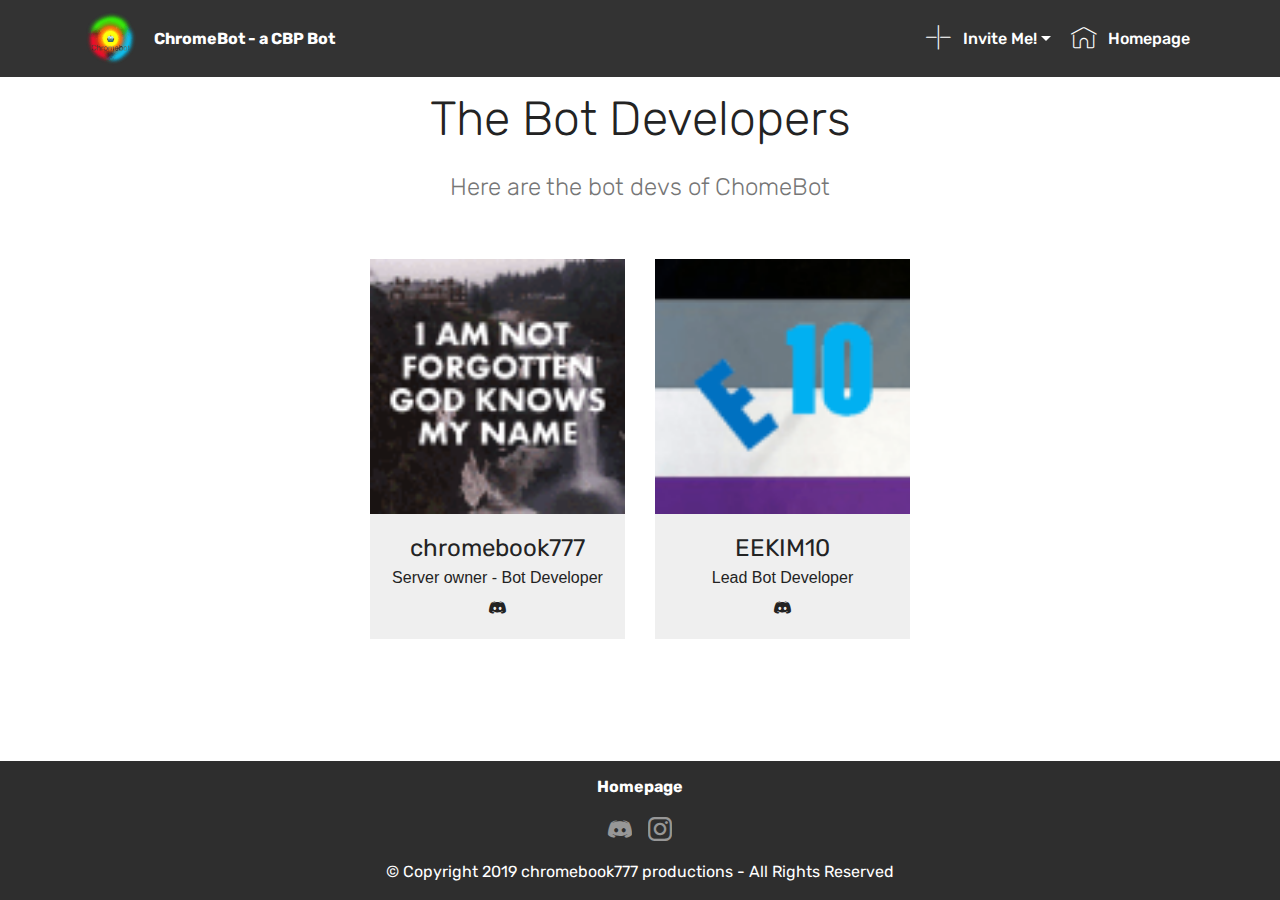
==== commit ff6ba94a: "create github pages" ====
--- a/credit.html
+++ b/credit.html
@@ -60,7 +60,7 @@
     </nav>
 </section>
 
-<section class="engine"><a href="https://mobirise.info/n">simple website templates</a></section><section class="team1 cid-rBHfVRsNCw" id="team1-7">
+<section class="engine"><a href="https://mobirise.info/p">site templates free download</a></section><section class="team1 cid-rBHfVRsNCw" id="team1-7">
     
     
     
--- a/assets/mobirise/css/mbr-additional.css
+++ b/assets/mobirise/css/mbr-additional.css
@@ -1823,133 +1823,6 @@
 .cid-rBH4IvEiz2 {
   background-image: url("../../../assets/images/unknown-9-403x331.png");
 }
-.cid-rBHfy8SG82 {
-  padding-top: 90px;
-  padding-bottom: 90px;
-  background-color: #ffffff;
-}
-.cid-rBHfy8SG82 h3 {
-  text-align: center;
-  font-weight: 300;
-}
-.cid-rBHfy8SG82 .progress {
-  width: 100%;
-}
-.cid-rBHfy8SG82 .title-wrap {
-  display: flex;
-  justify-content: space-between;
-  -webkit-justify-content: space-between;
-}
-.cid-rBHfy8SG82 progress {
-  height: 8px;
-}
-.cid-rBHfy8SG82 .progressbar-number {
-  display: inline-block;
-}
-.cid-rBHfy8SG82 .progress-primary {
-  background: rgba(206, 206, 206, 0.4);
-  border: none;
-  outline: none;
-}
-.cid-rBHfy8SG82 .progress-primary::-webkit-progress-bar {
-  background: rgba(206, 206, 206, 0.4);
-}
-.cid-rBHfy8SG82 .mbr-section-subtitle {
-  color: #767676;
-}
-.cid-rBHfy8SG82 .section-content-title {
-  font-weight: 500;
-}
-.cid-rBHfy8SG82 .progress_value {
-  position: relative;
-}
-.cid-rBHfy8SG82 .progress1 .progressbar-number:before,
-.cid-rBHfy8SG82 .progress2 .progressbar-number:before,
-.cid-rBHfy8SG82 .progress3 .progressbar-number:before,
-.cid-rBHfy8SG82 .progress4 .progressbar-number:before,
-.cid-rBHfy8SG82 .progress5 .progressbar-number:before {
-  position: absolute;
-  right: 15px;
-  top: 0;
-}
-.cid-rBHfy8SG82 progress[value]::-webkit-progress-bar {
-  background: rgba(206, 206, 206, 0.4);
-}
-.cid-rBHfy8SG82 progress::-webkit-progress-value {
-  background: #149dcc;
-}
-.cid-rBHfy8SG82 progress[value]::-moz-progress-bar {
-  background: #149dcc;
-}
-.cid-rBHfy8SG82 progress::-ms-fill {
-  background: #149dcc;
-}
-.cid-rBHfy8SG82 .progress1 .progressbar-number:before {
-  content: '31';
-}
-.cid-rBHfy8SG82 .progress2 .progressbar-number:before {
-  content: '8';
-}
-.cid-rBHfy8SG82 .progress3 .progressbar-number:before {
-  content: '80';
-}
-.cid-rBHfy8SG82 .progress4 .progressbar-number:before {
-  content: '70';
-}
-.cid-rBHfy8SG82 .progress5 .progressbar-number:before {
-  content: '60';
-}
-@media (min-width: 768px) {
-  .cid-rBHfy8SG82 .text-elements {
-    padding-right: 3rem;
-  }
-  .cid-rBHfy8SG82 .progress_elements {
-    padding-left: 3rem;
-  }
-}
-.cid-rBHfyrqEXL {
-  padding-top: 90px;
-  padding-bottom: 90px;
-  background-color: #ffffff;
-}
-.cid-rBHfyrqEXL .mbr-section-subtitle {
-  color: #767676;
-  text-align: center;
-  font-weight: 300;
-}
-.cid-rBHfyrqEXL .step {
-  width: 64px;
-  height: 64px;
-  font-size: 32px;
-  border-radius: 50%;
-  border: 2px solid #efefef;
-}
-@media (max-width: 767px) {
-  .cid-rBHfyrqEXL .step {
-    width: 48px;
-    height: 48px;
-    font-size: 24px;
-  }
-}
-.cid-rBHfyrqEXL .separline {
-  position: relative;
-}
-.cid-rBHfyrqEXL .separline:after {
-  top: 68px;
-  left: 30px;
-  position: absolute;
-  content: "";
-  width: 2px;
-  height: calc(100% - (32px + 4px) * 2);
-  background-color: #efefef;
-}
-@media (max-width: 767px) {
-  .cid-rBHfyrqEXL .separline:after {
-    top: 52px;
-    left: 22px;
-    height: calc(100% - 56px);
-  }
-}
 .cid-rBHfzXSukX {
   padding-top: 15px;
   padding-bottom: 15px;
